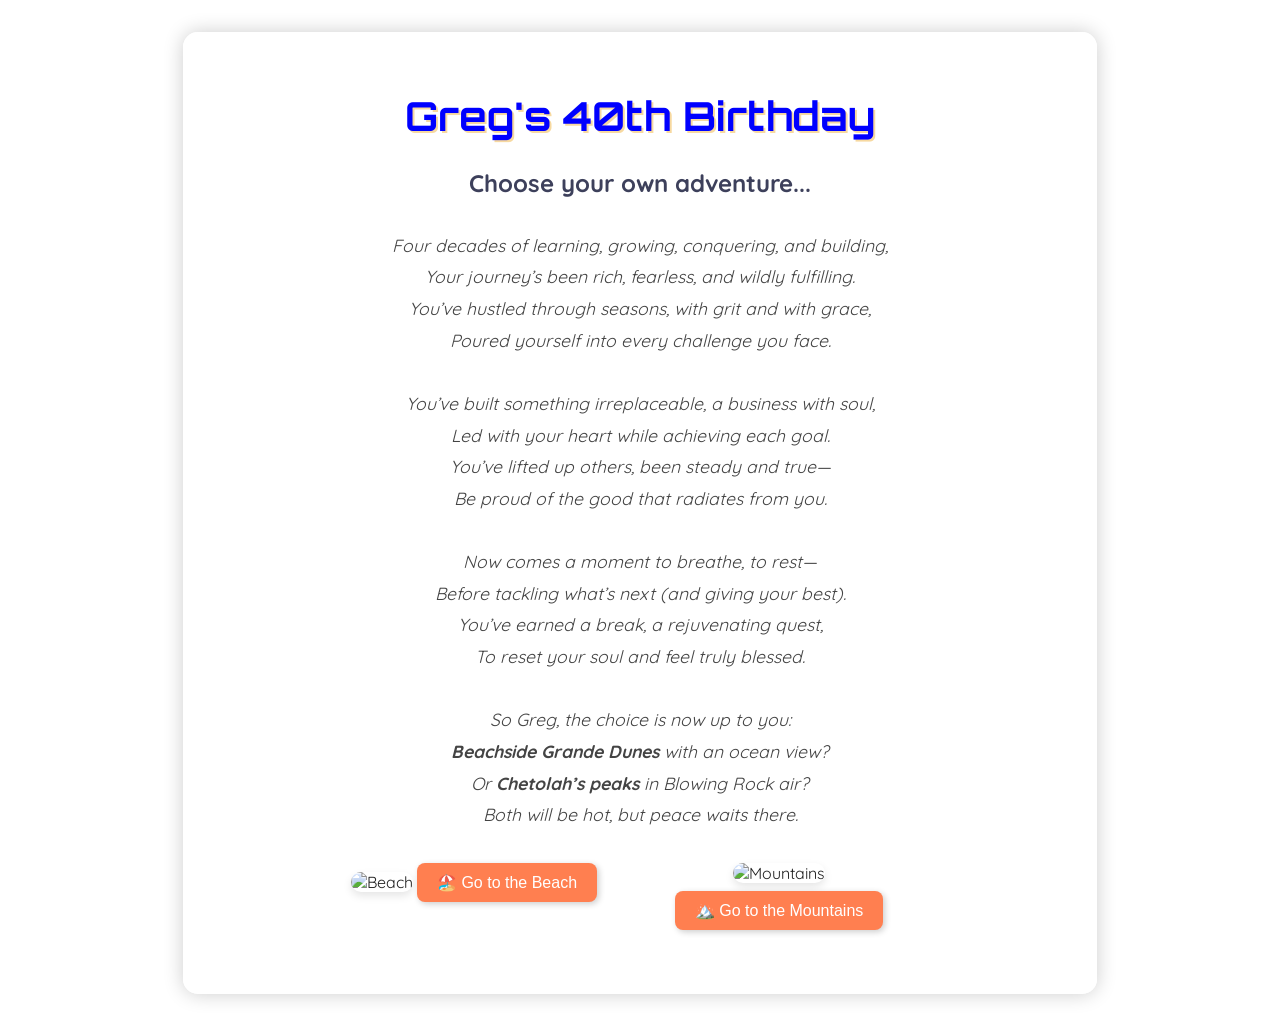
==== index.html @ 7808505c "Update index.html" ====
<!DOCTYPE html>
<html lang="en">
<head>
  <meta charset="UTF-8" />
  <title>Greg's 40th Birthday Adventure</title>
  <link rel="stylesheet" href="style.css">
  <link href="https://fonts.googleapis.com/css2?family=Orbitron:wght@500&family=Quicksand&display=swap" rel="stylesheet">
</head>
<body>
  <div class="container">
    <h1>Greg's 40th Birthday</h1>
    <h2>Choose your own adventure...</h2>

    <div class="section" id="intro">
      <p class="poem">
        Four decades of learning, growing, conquering, and building,<br>
        Your journey’s been rich, fearless, and wildly fulfilling.<br>
        You’ve hustled through seasons, with grit and with grace,<br>
        Poured yourself into every challenge you face.<br><br>
        You’ve built something irreplaceable, a business with soul,<br>
        Led with your heart while achieving each goal.<br>
        You’ve lifted up others, been steady and true—<br>
        Be proud of the good that radiates from you.<br><br>
        Now comes a moment to breathe, to rest—<br>
        Before tackling what’s next (and giving your best).<br>
        You’ve earned a break, a rejuvenating quest,<br>
        To reset your soul and feel truly blessed.<br><br>
        So Greg, the choice is now up to you:<br>
        <strong>Beachside Grande Dunes</strong> with an ocean view?<br>
        Or <strong>Chetolah’s peaks</strong> in Blowing Rock air?<br>
        Both will be hot, but peace waits there.
      </p>

      <div class="choice-images">
        <div class="choice">
          <img src="https://cache.marriott.com/content/dam/marriott-renditions/MYRGD/myrgd-view-0024-hor-clsc.jpg?output-quality=70&interpolation=progressive-bilinear&downsize=1336px:*" alt="Beach" />
          <button onclick="chooseLocation('beach')">🏖️ Go to the Beach</button>
        </div>
        <div class="choice">
          <img src="https://blowingrock.com/wp-content/uploads/2022/05/che2.jpg" alt="Mountains" />
          <button onclick="chooseLocation('mountains')">🏔️ Go to the Mountains</button>
        </div>
      </div>
    </div> <!-- 🔧 FIXED: Properly closed #intro -->

    <div class="section" id="activities" style="display:none;">
      <h2>🎯 Choose Your Activities</h2>
      <div id="activity-options"></div>
      <button onclick="finishAdventure()">✅ Finish Adventure</button>
    </div>

    <div class="section" id="summary" style="display:none;">
      <h2>🗺️ Your Itinerary</h2>
      <pre id="itinerary"></pre>
      <button id="download" onclick="downloadItinerary()">⬇️ Download Itinerary</button>
    </div>
  </div>

  <script>
    const state = {
      location: '',
      activities: []
    };

    const options = {
      beach: {
        name: 'Grande Dunes Resort and Spa',
        activities: [
          'Morning yoga on the beach',
          'Deep tissue massage at the spa',
          'Golf at the Grande Dunes course',
          'Sunset dinner with ocean view',
          'Jet ski adventure'
        ]
      },
      mountains: {
        name: 'Chetolah Resort at Blowing Rock',
        activities: [
          'Hike to Glen Burney Falls',
          'Craft beer tasting in town',
          'Hot stone massage at the lodge',
          'Scenic drive on Blue Ridge Parkway',
          'Evening fire pit and stargazing'
        ]
      }
    };

    function chooseLocation(loc) {
      state.location = loc;
      document.getElementById('intro').style.display = 'none';
      const actDiv = document.getElementById('activity-options');
      actDiv.innerHTML = '';
      options[loc].activities.forEach((activity, i) => {
        const checkbox = document.createElement('input');
        checkbox.type = 'checkbox';
        checkbox.id = `act-${i}`;
        checkbox.value = activity;
        actDiv.appendChild(checkbox);

        const label = document.createElement('label');
        label.htmlFor = `act-${i}`;
        label.textContent = activity;
        actDiv.appendChild(label);
        actDiv.appendChild(document.createElement('br'));
      });
      document.getElementById('activities').style.display = 'block';
    }

    function finishAdventure() {
      const checkboxes = document.querySelectorAll('#activity-options input[type=checkbox]');
      state.activities = [];
      checkboxes.forEach(cb => {
        if (cb.checked) state.activities.push(cb.value);
      });

      const itinerary = `Greg's 40th Birthday Itinerary\n\n` +
                        `Location: ${options[state.location].name}\n\n` +
                        `Activities:\n` +
                        (state.activities.length > 0
                          ? state.activities.map(a => `- ${a}`).join('\n')
                          : '- No activities selected') +
                        `\n\nEnjoy your adventure, Greg! 🎉`;

      document.getElementById('itinerary').textContent = itinerary;
      document.getElementById('activities').style.display = 'none';
      document.getElementById('summary').style.display = 'block';
      document.getElementById('download').style.display = 'inline-block';
    }

    function downloadItinerary() {
      const text = document.getElementById('itinerary').textContent;
      const blob = new Blob([text], { type: 'text/plain' });
      const link = document.createElement('a');
      link.href = URL.createObjectURL(blob);
      link.download = 'Greg_40th_Itinerary.txt';
      link.click();
    }
  </script>
</body>
</html>
---- style.css ----
body {
  background: url('https://www.transparenttextures.com/patterns/purty-wood.png');
  font-family: 'Quicksand', sans-serif;
  color: #222;
  margin: 0;
  padding: 0;
}

.container {
  background-color: rgba(255, 255, 255, 0.95);
  padding: 2rem;
  max-width: 850px;
  margin: 2rem auto;
  border-radius: 15px;
  box-shadow: 0 0 20px rgba(0,0,0,0.2);
}

h1 {
  font-family: 'Orbitron', sans-serif;
  text-align: center;
  font-size: 2.5rem;
  color: #0000FF;
  text-shadow: 2px 2px #f7d9a0;
}

h2 {
  text-align: center;
  color: #3d405b;
}

#intro {
  text-align: center;
}

.poem {
  font-style: italic;
  font-size: 1.1rem;
  line-height: 1.8;
  color: #444;
  margin-bottom: 2rem;
}

.button-row {
  display: flex;
  flex-wrap: wrap;
  justify-content: center;
  gap: 1rem;
  margin-bottom: 2rem;
}

button {
  background-color: #ff7f50;
  color: white;
  font-size: 1rem;
  padding: 10px 20px;
  border: none;
  border-radius: 8px;
  box-shadow: 2px 2px 6px rgba(0,0,0,0.2);
  cursor: pointer;
  transition: background-color 0.3s ease;
}

button:hover {
  background-color: #d95d39;
}

.section {
  margin-top: 2rem;
}

.choice-images {
  display: flex;
  justify-content: center;
  gap: 2rem;
  flex-wrap: wrap;
  margin-bottom: 2rem;
}

.choice {
  text-align: center;
  max-width: 300px;
}

.choice img {
  width: 100%;
  max-width: 100%;
  height: auto;
  border-radius: 10px;
  box-shadow: 0 4px 8px rgba(0,0,0,0.1);
  margin-bottom: 0.5rem;
}


/* Responsive for mobile */
@media (max-width: 768px) {
  .choice-images {
    flex-direction: column;
    align-items: center;
  }
}
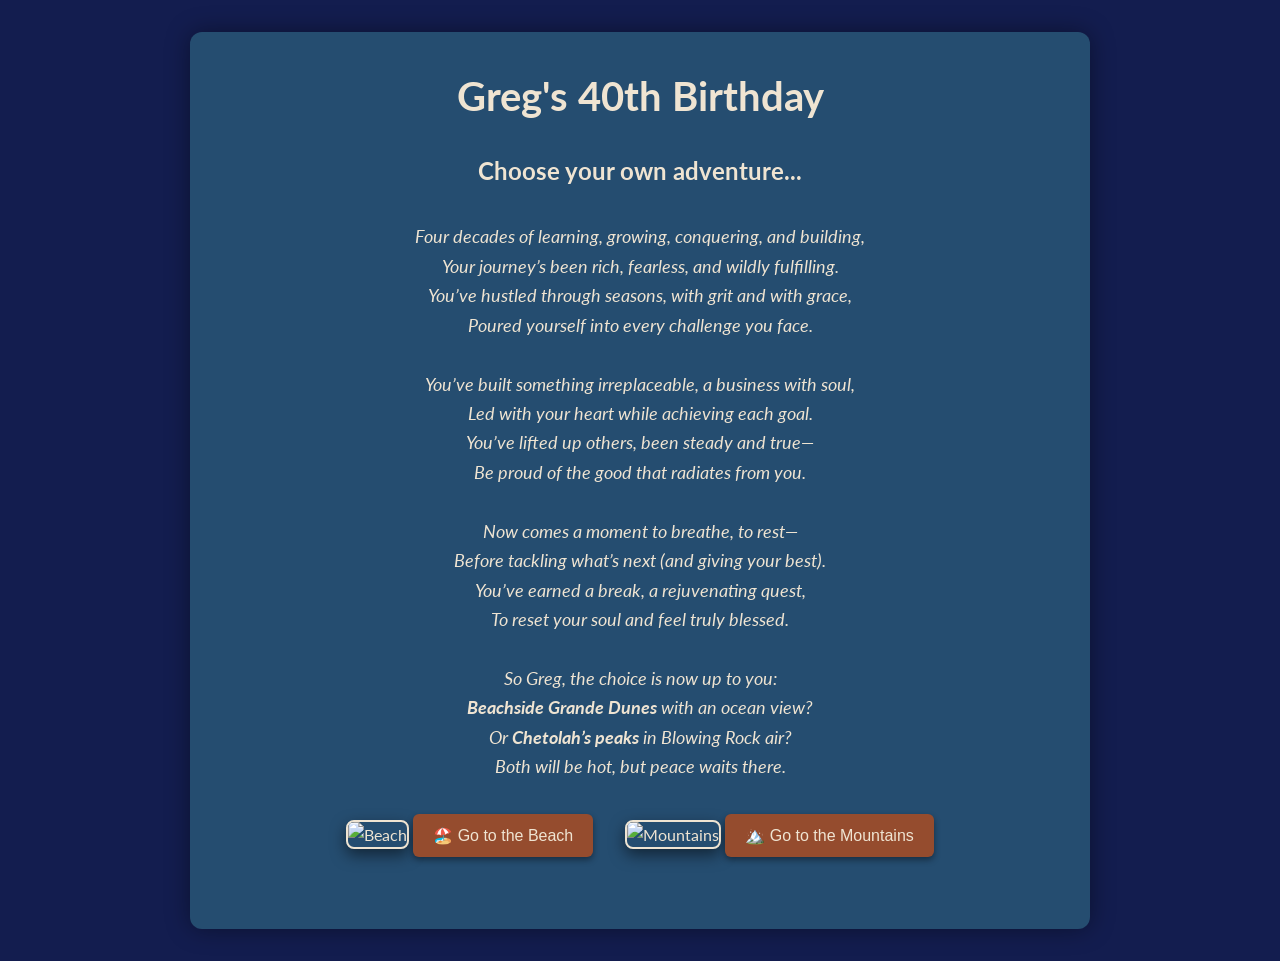
==== commit 629a9247: "Update index.html" ====
--- a/index.html
+++ b/index.html
@@ -4,7 +4,7 @@
   <meta charset="UTF-8" />
   <title>Greg's 40th Birthday Adventure</title>
   <link rel="stylesheet" href="style.css">
-  <link href="https://fonts.googleapis.com/css2?family=Orbitron:wght@500&family=Quicksand&display=swap" rel="stylesheet">
+  <link href="https://fonts.googleapis.com/css2?family=Lato:wght@400;700&display=swap" rel="stylesheet">
 </head>
 <body>
   <div class="container">
--- a/style.css
+++ b/style.css
@@ -1,73 +1,52 @@
-body {
-  background: url('https://www.transparenttextures.com/patterns/purty-wood.png');
-  font-family: 'Quicksand', sans-serif;
-  color: #222;
+/* Global Reset */
+* {
   margin: 0;
   padding: 0;
+  box-sizing: border-box;
 }
 
-.container {
-  background-color: rgba(255, 255, 255, 0.95);
-  padding: 2rem;
-  max-width: 850px;
-  margin: 2rem auto;
-  border-radius: 15px;
-  box-shadow: 0 0 20px rgba(0,0,0,0.2);
+/* Body background and fonts */
+body {
+  font-family: 'Lato', sans-serif;
+  background-color: #131D4F;
+  color: #EFE4D2;
+  line-height: 1.6;
 }
 
+/* Main container */
+.container {
+  max-width: 900px;
+  margin: 2rem auto;
+  padding: 2rem;
+  background-color: #254D70;
+  border-radius: 12px;
+  box-shadow: 0 0 25px rgba(0, 0, 0, 0.4);
+}
+
+/* Headings */
 h1 {
-  font-family: 'Orbitron', sans-serif;
   text-align: center;
+  color: #EFE4D2;
   font-size: 2.5rem;
-  color: #0000FF;
-  text-shadow: 2px 2px #f7d9a0;
+  margin-bottom: 0.5rem;
 }
 
 h2 {
   text-align: center;
-  color: #3d405b;
+  color: #EFE4D2;
+  margin-top: 1.5rem;
+  margin-bottom: 1rem;
 }
 
-#intro {
-  text-align: center;
-}
-
+/* Poem styling */
 .poem {
   font-style: italic;
-  font-size: 1.1rem;
-  line-height: 1.8;
-  color: #444;
+  font-size: 1.15rem;
+  text-align: center;
   margin-bottom: 2rem;
 }
 
-.button-row {
-  display: flex;
-  flex-wrap: wrap;
-  justify-content: center;
-  gap: 1rem;
-  margin-bottom: 2rem;
-}
-
-button {
-  background-color: #ff7f50;
-  color: white;
-  font-size: 1rem;
-  padding: 10px 20px;
-  border: none;
-  border-radius: 8px;
-  box-shadow: 2px 2px 6px rgba(0,0,0,0.2);
-  cursor: pointer;
-  transition: background-color 0.3s ease;
-}
-
-button:hover {
-  background-color: #d95d39;
-}
-
-.section {
-  margin-top: 2rem;
-}
-
+/* Choice images */
 .choice-images {
   display: flex;
   justify-content: center;
@@ -78,20 +57,55 @@
 
 .choice {
   text-align: center;
-  max-width: 300px;
+  max-width: 320px;
 }
 
 .choice img {
   width: 100%;
-  max-width: 100%;
-  height: auto;
-  border-radius: 10px;
-  box-shadow: 0 4px 8px rgba(0,0,0,0.1);
-  margin-bottom: 0.5rem;
+  border-radius: 8px;
+  border: 2px solid #EFE4D2;
+  box-shadow: 0 6px 15px rgba(0, 0, 0, 0.5);
+  margin-bottom: 1rem;
 }
 
+/* Buttons */
+button {
+  background-color: #954C2E;
+  color: #EFE4D2;
+  font-size: 1rem;
+  padding: 12px 20px;
+  border: none;
+  border-radius: 6px;
+  box-shadow: 0 3px 6px rgba(0, 0, 0, 0.4);
+  cursor: pointer;
+  transition: background-color 0.3s ease;
+}
 
-/* Responsive for mobile */
+button:hover {
+  background-color: #b85b3a;
+}
+
+/* Activities list */
+label {
+  margin-left: 0.5rem;
+  font-size: 1rem;
+}
+
+/* Sections */
+.section {
+  margin-top: 2rem;
+}
+
+/* Itinerary */
+pre {
+  background-color: #131D4F;
+  color: #EFE4D2;
+  padding: 1rem;
+  border-radius: 6px;
+  white-space: pre-wrap;
+}
+
+/* Responsive layout */
 @media (max-width: 768px) {
   .choice-images {
     flex-direction: column;
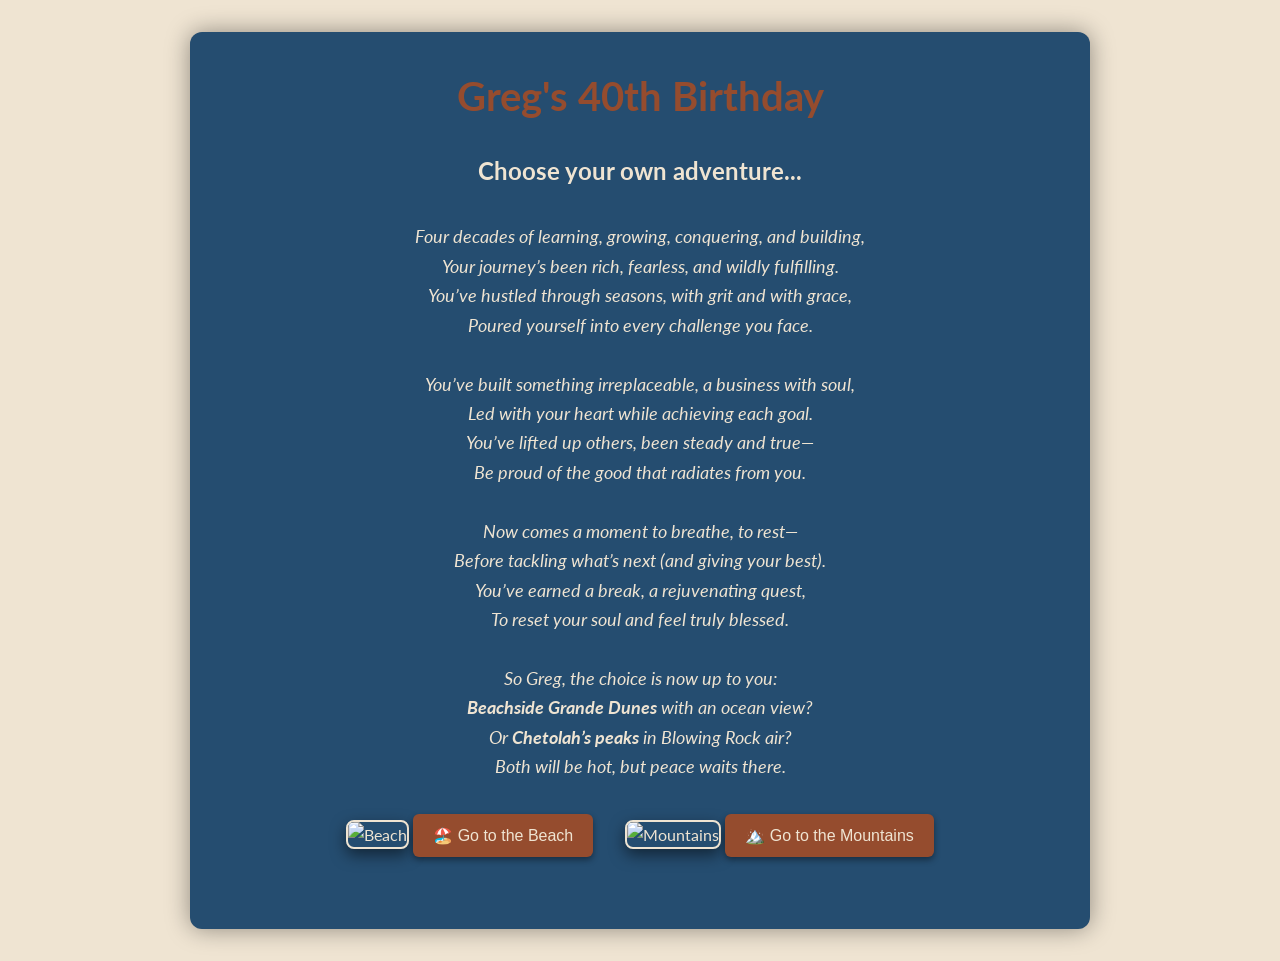
==== commit e7b9743c: "Update index.html" ====
--- a/index.html
+++ b/index.html
@@ -66,8 +66,8 @@
       beach: {
         name: 'Grande Dunes Resort and Spa',
         activities: [
-          'Morning yoga on the beach',
-          'Deep tissue massage at the spa',
+          'Kayak to private island',
+          'Massage at Hibiscus spa',
           'Golf at the Grande Dunes course',
           'Sunset dinner with ocean view',
           'Jet ski adventure'
@@ -79,8 +79,12 @@
           'Hike to Glen Burney Falls',
           'Craft beer tasting in town',
           'Hot stone massage at the lodge',
+          'Take a pickleball lesson',
+          'Shoot at the archery range',
+          'Go paddle boarding',
+          'Relax by the pool',
           'Scenic drive on Blue Ridge Parkway',
-          'Evening fire pit and stargazing'
+          'Guided fly fishing'
         ]
       }
     };
--- a/style.css
+++ b/style.css
@@ -8,9 +8,10 @@
 /* Body background and fonts */
 body {
   font-family: 'Lato', sans-serif;
-  background-color: #131D4F;
+  background: #EFE4D2 url('https://www.transparenttextures.com/patterns/purty-wood.png');
   color: #EFE4D2;
   line-height: 1.6;
+  background-attachment: fixed;
 }
 
 /* Main container */
@@ -26,7 +27,7 @@
 /* Headings */
 h1 {
   text-align: center;
-  color: #EFE4D2;
+  color: #954C2E;
   font-size: 2.5rem;
   margin-bottom: 0.5rem;
 }
@@ -44,6 +45,7 @@
   font-size: 1.15rem;
   text-align: center;
   margin-bottom: 2rem;
+  color: #EFE4D2;
 }
 
 /* Choice images */
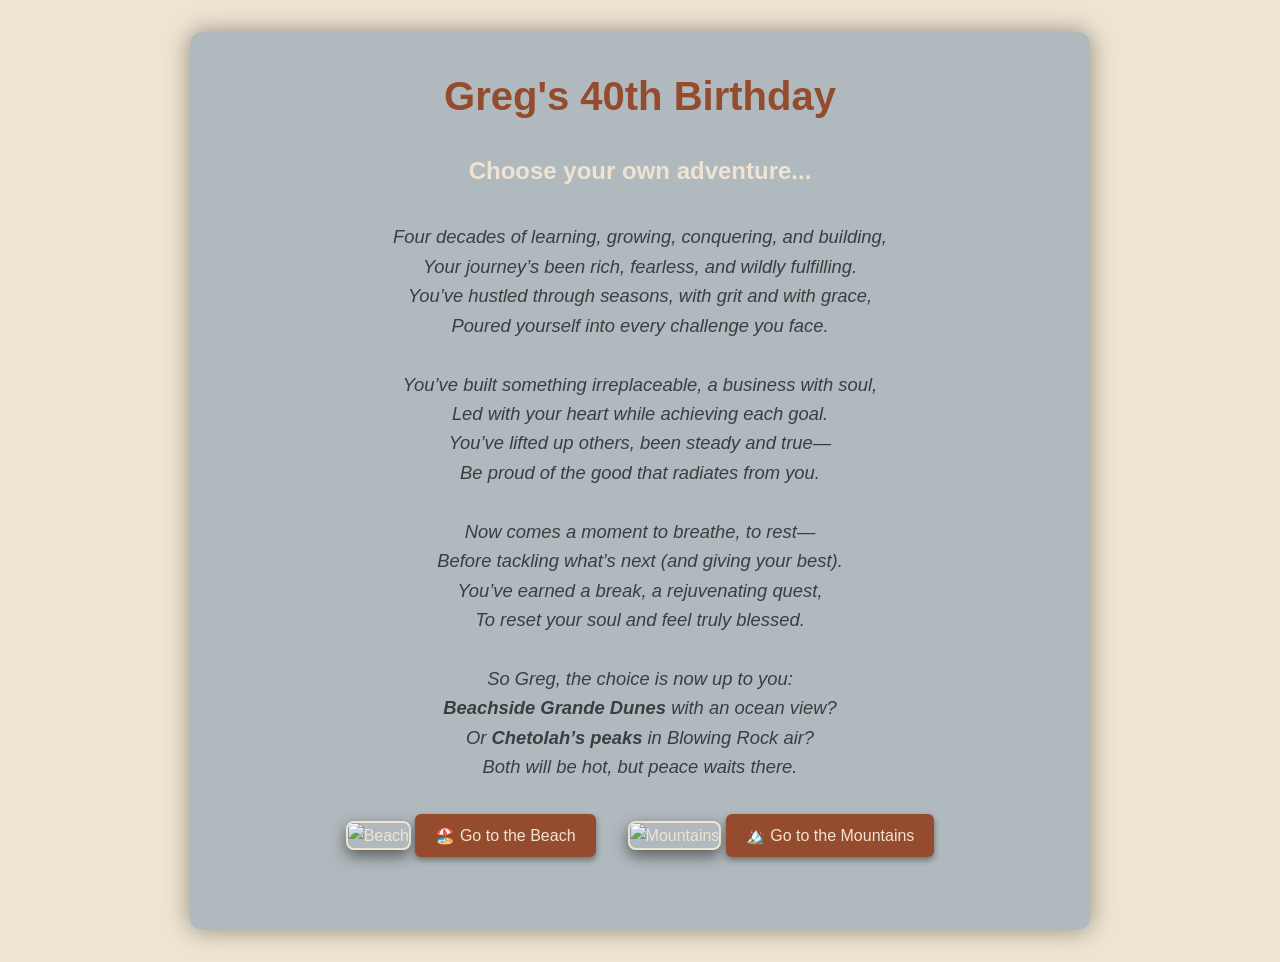
==== commit 84847a68: "Update index.html" ====
--- a/index.html
+++ b/index.html
@@ -4,7 +4,7 @@
   <meta charset="UTF-8" />
   <title>Greg's 40th Birthday Adventure</title>
   <link rel="stylesheet" href="style.css">
-  <link href="https://fonts.googleapis.com/css2?family=Lato:wght@400;700&display=swap" rel="stylesheet">
+  <link href="https://fonts.googleapis.com/css2?family=Smooch+Sans:wght@100..900&display=swap" rel="stylesheet">
 </head>
 <body>
   <div class="container">
--- a/style.css
+++ b/style.css
@@ -19,7 +19,7 @@
   max-width: 900px;
   margin: 2rem auto;
   padding: 2rem;
-  background-color: #254D70;
+  background-color: rgba(150, 167, 181, 0.7);
   border-radius: 12px;
   box-shadow: 0 0 25px rgba(0, 0, 0, 0.4);
 }
@@ -45,7 +45,7 @@
   font-size: 1.15rem;
   text-align: center;
   margin-bottom: 2rem;
-  color: #EFE4D2;
+  color: #3b3e40;
 }
 
 /* Choice images */
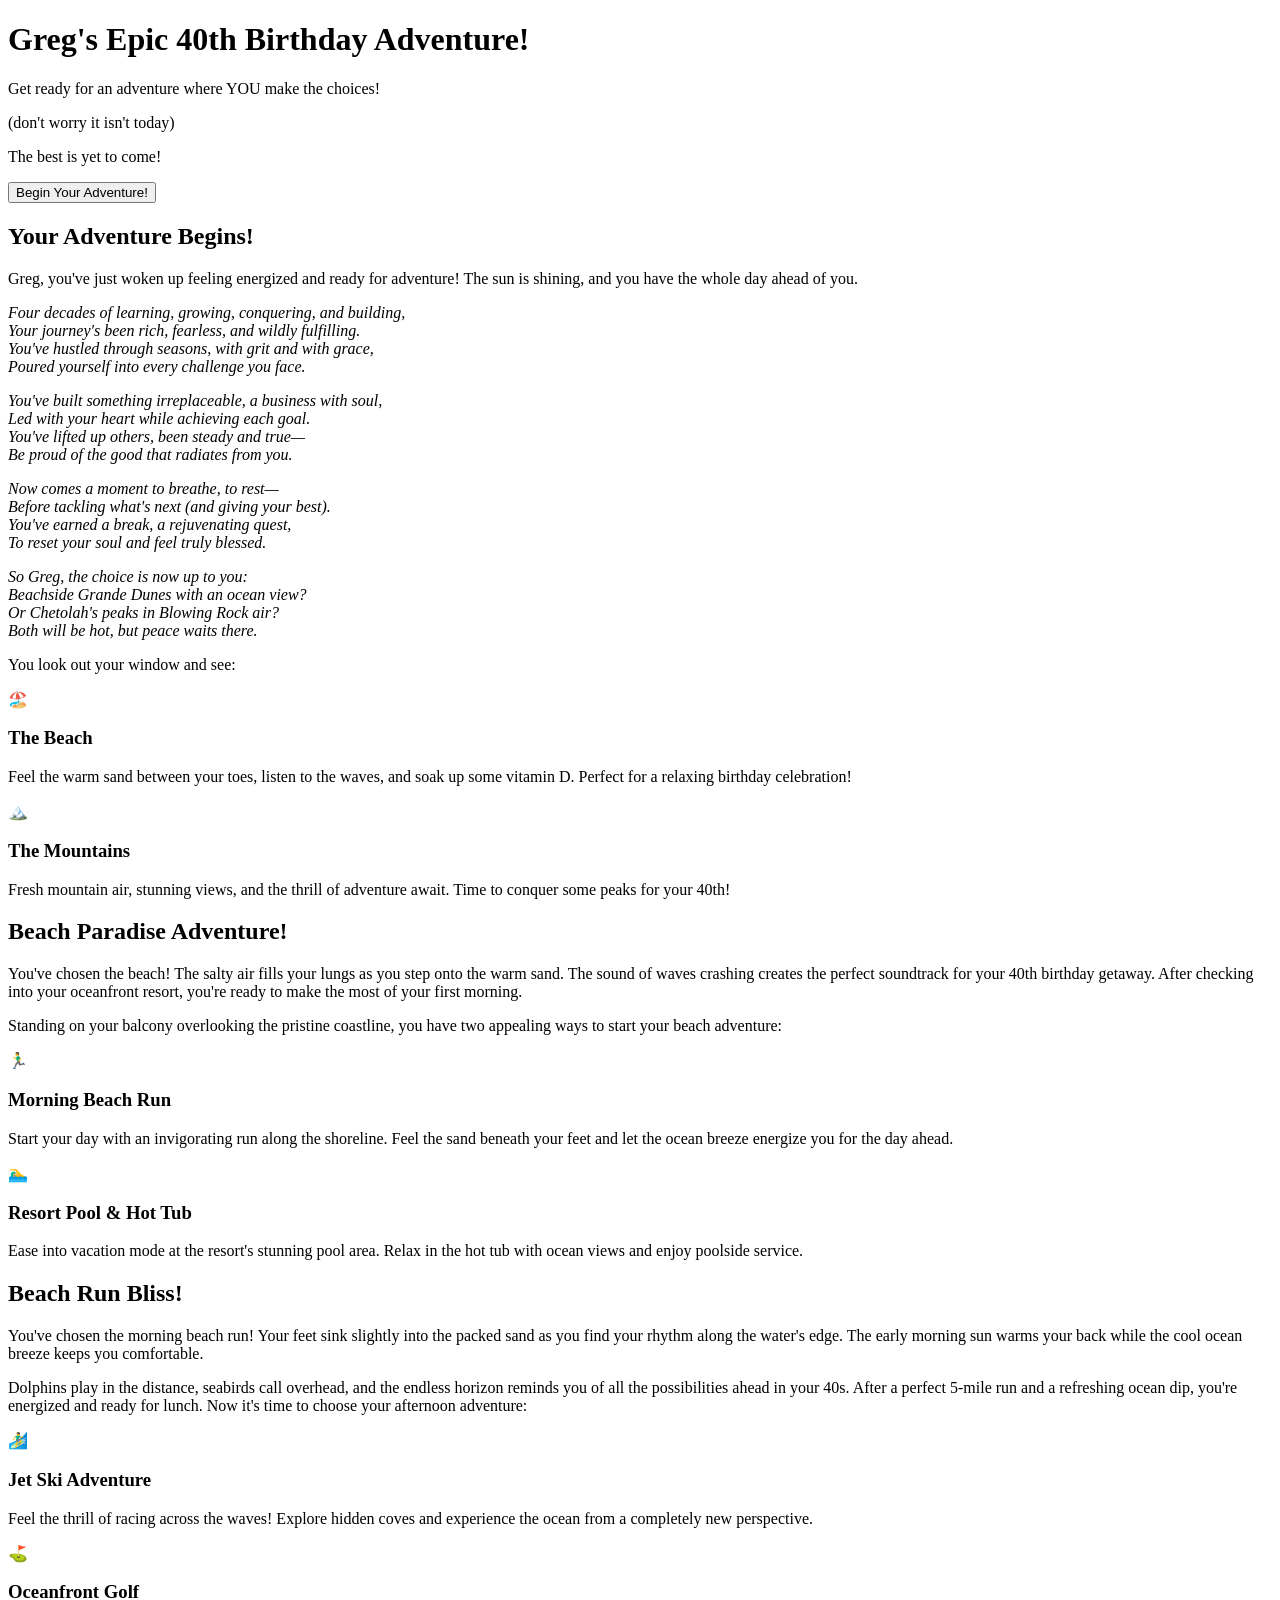
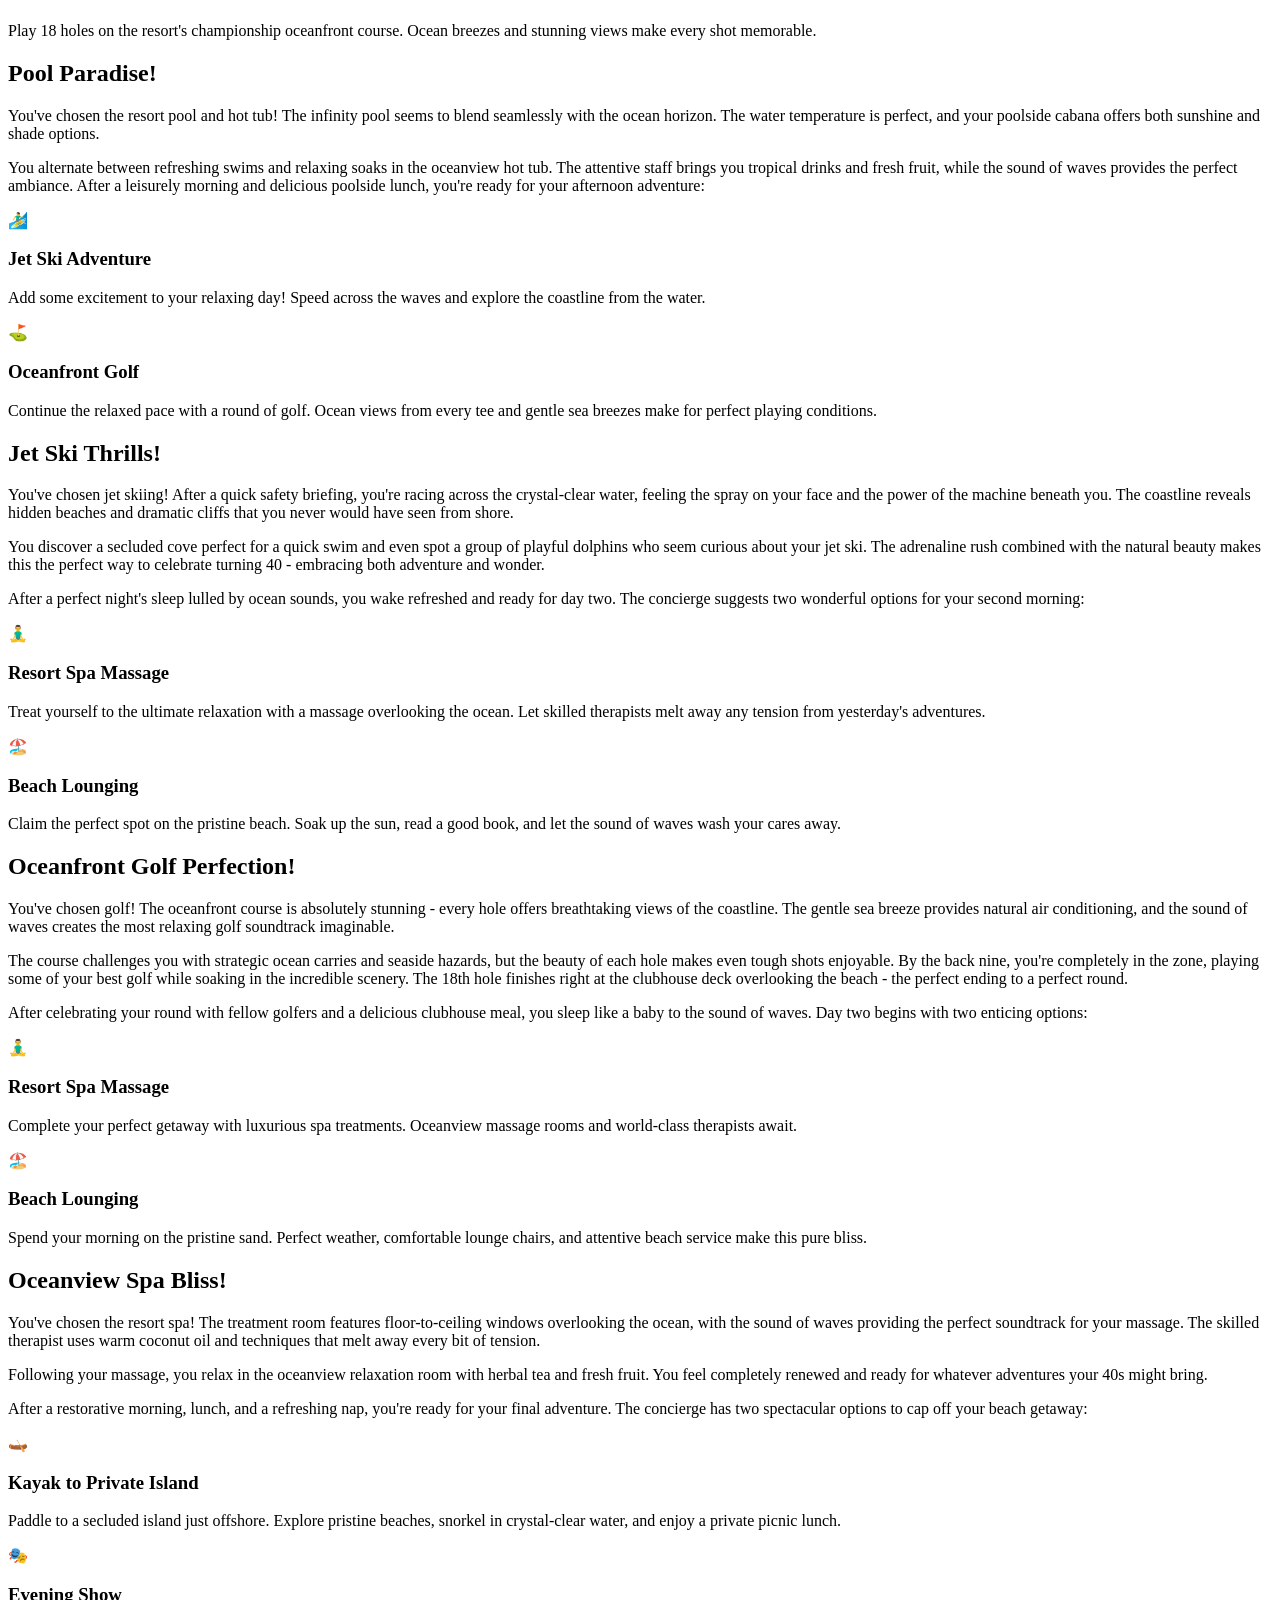
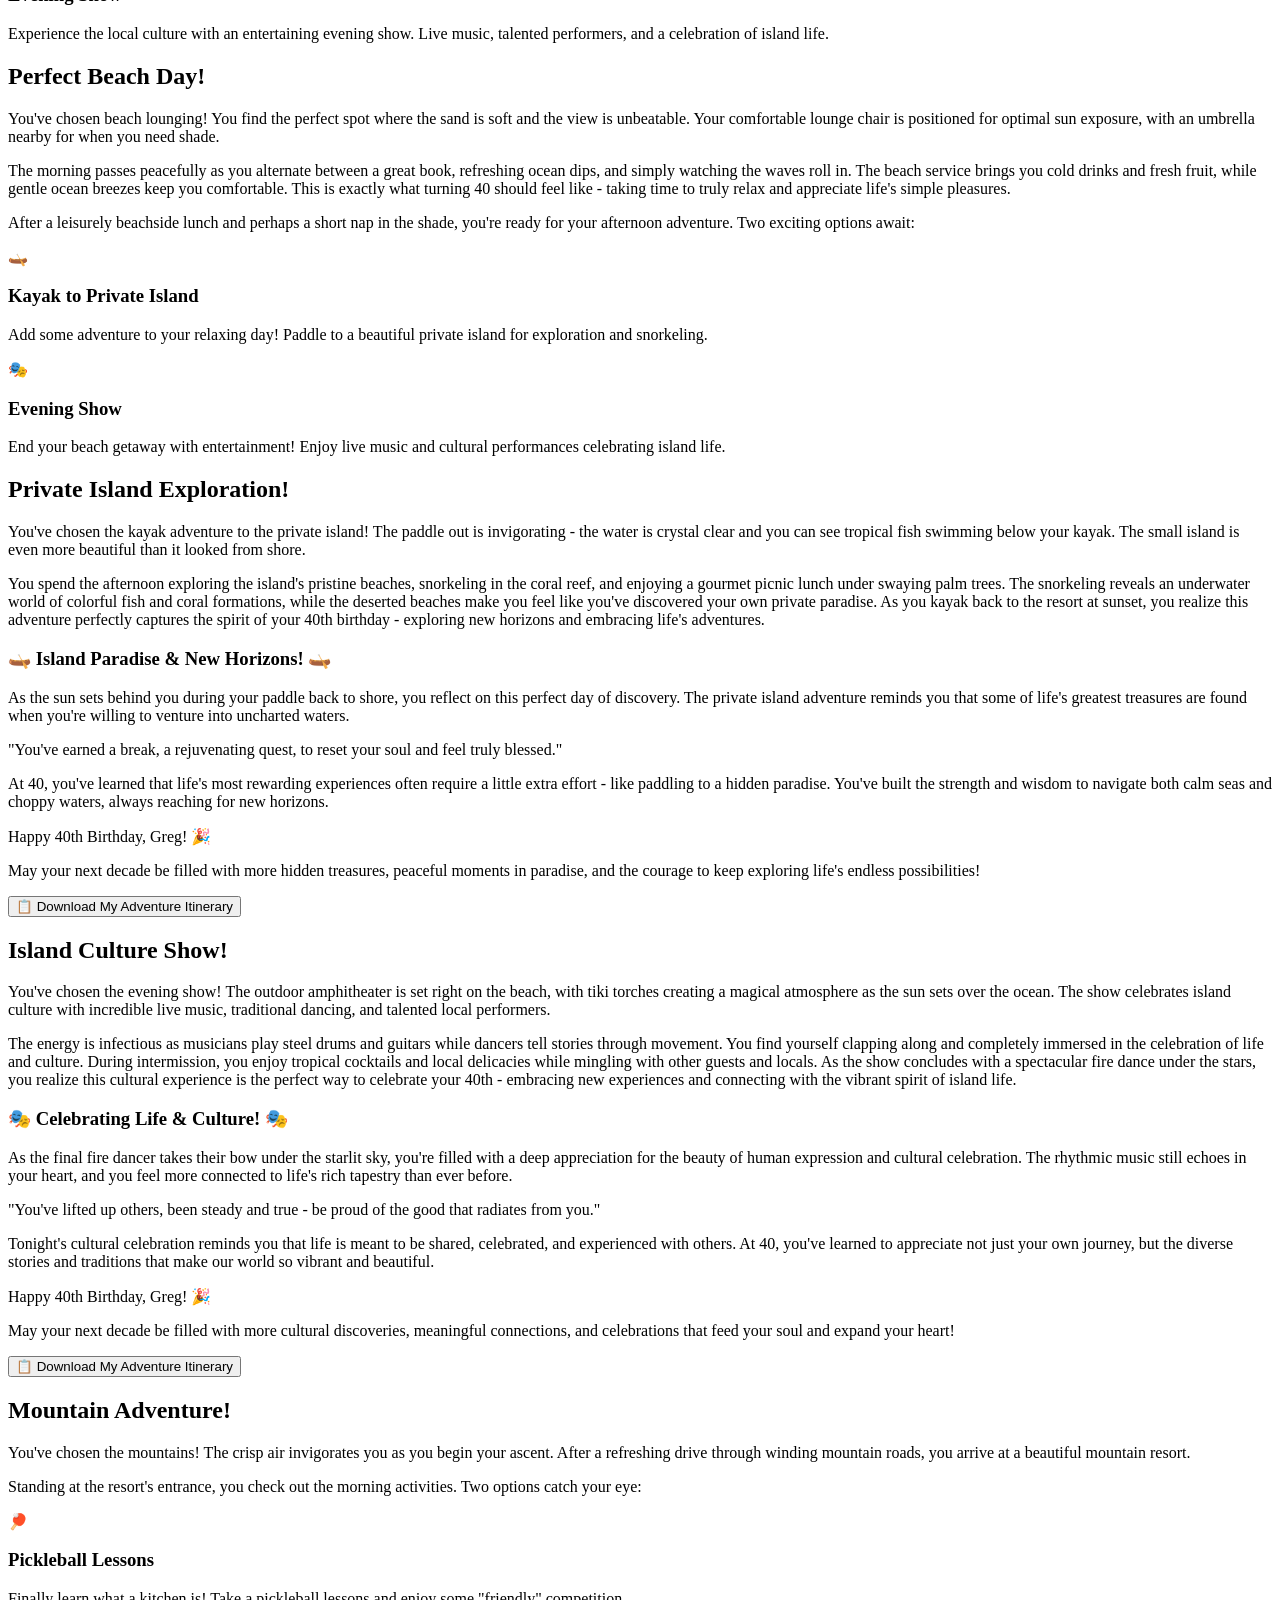
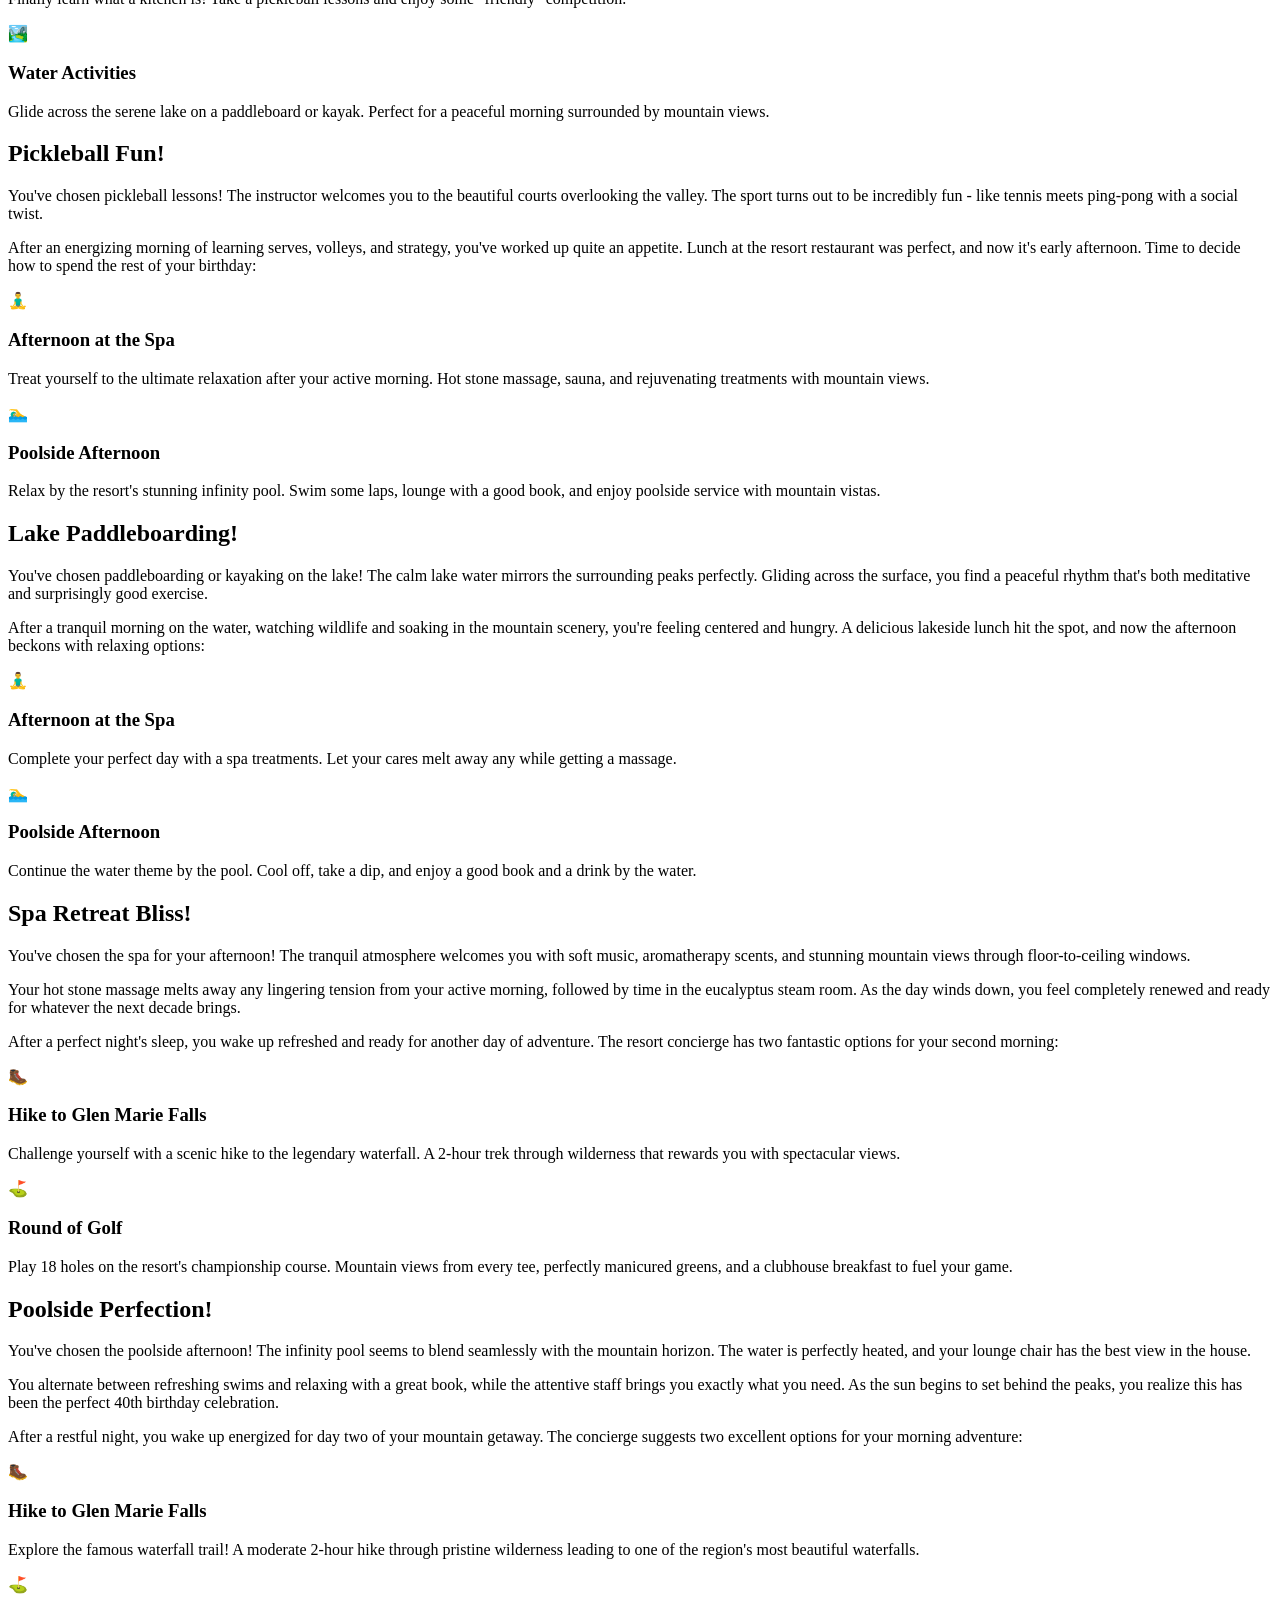
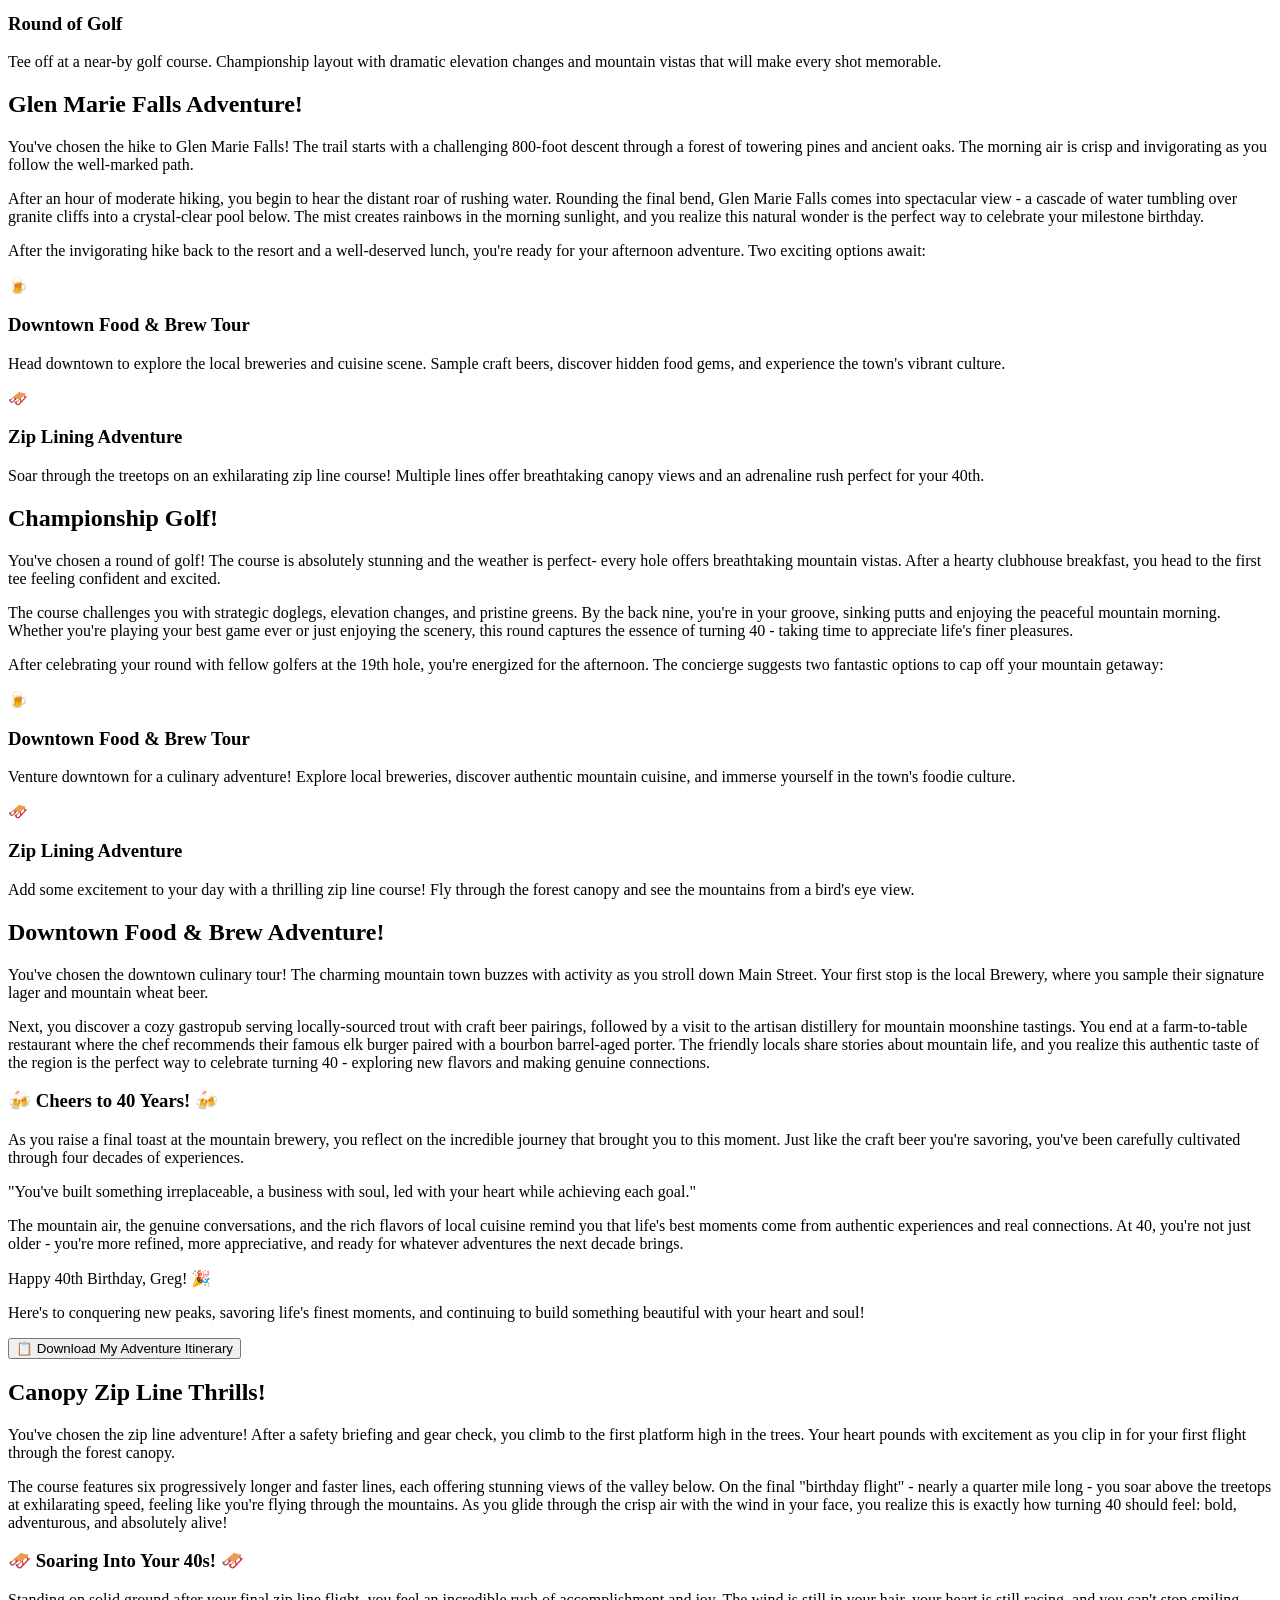
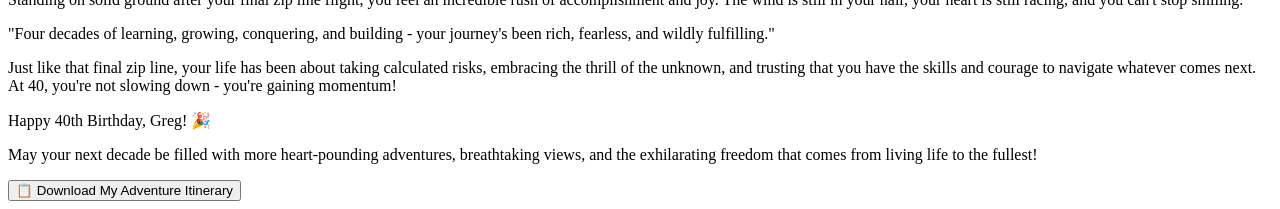
==== commit 58c4debc: "Update index.html" ====
--- a/index.html
+++ b/index.html
@@ -1,144 +1,566 @@
 <!DOCTYPE html>
 <html lang="en">
 <head>
-  <meta charset="UTF-8" />
-  <title>Greg's 40th Birthday Adventure</title>
-  <link rel="stylesheet" href="style.css">
-  <link href="https://fonts.googleapis.com/css2?family=Smooch+Sans:wght@100..900&display=swap" rel="stylesheet">
+    <meta charset="UTF-8">
+    <meta name="viewport" content="width=device-width, initial-scale=1.0">
+    <title>Greg's 40th Birthday Adventure</title>
+    <link rel="stylesheet" href="styles.css">
 </head>
 <body>
-  <div class="container">
-    <h1>Greg's 40th Birthday</h1>
-    <h2>Choose your own adventure...</h2>
-
-    <div class="section" id="intro">
-      <p class="poem">
-        Four decades of learning, growing, conquering, and building,<br>
-        Your journey’s been rich, fearless, and wildly fulfilling.<br>
-        You’ve hustled through seasons, with grit and with grace,<br>
-        Poured yourself into every challenge you face.<br><br>
-        You’ve built something irreplaceable, a business with soul,<br>
-        Led with your heart while achieving each goal.<br>
-        You’ve lifted up others, been steady and true—<br>
-        Be proud of the good that radiates from you.<br><br>
-        Now comes a moment to breathe, to rest—<br>
-        Before tackling what’s next (and giving your best).<br>
-        You’ve earned a break, a rejuvenating quest,<br>
-        To reset your soul and feel truly blessed.<br><br>
-        So Greg, the choice is now up to you:<br>
-        <strong>Beachside Grande Dunes</strong> with an ocean view?<br>
-        Or <strong>Chetolah’s peaks</strong> in Blowing Rock air?<br>
-        Both will be hot, but peace waits there.
-      </p>
-
-      <div class="choice-images">
-        <div class="choice">
-          <img src="https://cache.marriott.com/content/dam/marriott-renditions/MYRGD/myrgd-view-0024-hor-clsc.jpg?output-quality=70&interpolation=progressive-bilinear&downsize=1336px:*" alt="Beach" />
-          <button onclick="chooseLocation('beach')">🏖️ Go to the Beach</button>
-        </div>
-        <div class="choice">
-          <img src="https://blowingrock.com/wp-content/uploads/2022/05/che2.jpg" alt="Mountains" />
-          <button onclick="chooseLocation('mountains')">🏔️ Go to the Mountains</button>
-        </div>
-      </div>
-    </div> <!-- 🔧 FIXED: Properly closed #intro -->
-
-    <div class="section" id="activities" style="display:none;">
-      <h2>🎯 Choose Your Activities</h2>
-      <div id="activity-options"></div>
-      <button onclick="finishAdventure()">✅ Finish Adventure</button>
+    <div class="container">
+        <!-- Splash Page -->
+        <div id="splash-page" class="page active">
+            <div class="splash-content">
+                <h1 class="birthday-title">Greg's Epic 40th Birthday Adventure!</h1>
+                <div class="birthday-message">
+                    <p>Get ready for an adventure where YOU make the choices!</p>
+                    <p>(don't worry it isn't today)</p>
+                    <p class="age-highlight">The best is yet to come!</p>
+                </div>
+                <button class="start-btn" onclick="startAdventure()">Begin Your Adventure!</button>
+            </div>
+        </div>
+
+        <!-- First Choice Page -->
+        <div id="choice-1" class="page">
+            <div class="story-content">
+                <h2>Your Adventure Begins!</h2>
+                <div class="story-text">
+                    <p>Greg, you've just woken up feeling energized and ready for adventure! 
+                    The sun is shining, and you have the whole day ahead of you.</p>
+                    
+                    <div class="birthday-poem">
+                        <p><em>Four decades of learning, growing, conquering, and building,<br>
+                        Your journey's been rich, fearless, and wildly fulfilling.<br>
+                        You've hustled through seasons, with grit and with grace,<br>
+                        Poured yourself into every challenge you face.</em></p>
+                        
+                        <p><em>You've built something irreplaceable, a business with soul,<br>
+                        Led with your heart while achieving each goal.<br>
+                        You've lifted up others, been steady and true—<br>
+                        Be proud of the good that radiates from you.</em></p>
+                        
+                        <p><em>Now comes a moment to breathe, to rest—<br>
+                        Before tackling what's next (and giving your best).<br>
+                        You've earned a break, a rejuvenating quest,<br>
+                        To reset your soul and feel truly blessed.</em></p>
+                        
+                        <p><em>So Greg, the choice is now up to you:<br>
+                        Beachside Grande Dunes with an ocean view?<br>
+                        Or Chetolah's peaks in Blowing Rock air?<br>
+                        Both will be hot, but peace waits there.</em></p>
+                    </div>
+                    
+                    <p>You look out your window and see:</p>
+                </div>
+                
+                <div class="choices">
+                    <div class="choice-card" onclick="makeChoice('beach')">
+                        <div class="choice-icon">🏖️</div>
+                        <h3>The Beach</h3>
+                        <p>Feel the warm sand between your toes, listen to the waves, and soak up some vitamin D. Perfect for a relaxing birthday celebration!</p>
+                    </div>
+                    
+                    <div class="choice-card" onclick="makeChoice('mountains')">
+                        <div class="choice-icon">🏔️</div>
+                        <h3>The Mountains</h3>
+                        <p>Fresh mountain air, stunning views, and the thrill of adventure await. Time to conquer some peaks for your 40th!</p>
+                    </div>
+                </div>
+            </div>
+        </div>
+
+        <div id="beach-page" class="page">
+            <div class="story-content">
+                <h2>Beach Paradise Adventure!</h2>
+                <div class="story-text">
+                    <p>You've chosen the beach! The salty air fills your lungs as you step onto the warm sand. The sound of waves crashing creates the perfect soundtrack for your 40th birthday getaway. After checking into your oceanfront resort, you're ready to make the most of your first morning.</p>
+                    
+                    <p>Standing on your balcony overlooking the pristine coastline, you have two appealing ways to start your beach adventure:</p>
+                </div>
+                
+                <div class="choices">
+                    <div class="choice-card" onclick="makeChoice('beach-run')">
+                        <div class="choice-icon">🏃‍♂️</div>
+                        <h3>Morning Beach Run</h3>
+                        <p>Start your day with an invigorating run along the shoreline. Feel the sand beneath your feet and let the ocean breeze energize you for the day ahead.</p>
+                    </div>
+                    
+                    <div class="choice-card" onclick="makeChoice('resort-pool')">
+                        <div class="choice-icon">🏊‍♂️</div>
+                        <h3>Resort Pool & Hot Tub</h3>
+                        <p>Ease into vacation mode at the resort's stunning pool area. Relax in the hot tub with ocean views and enjoy poolside service.</p>
+                    </div>
+                </div>
+            </div>
+        </div>
+
+        <!-- Beach Run Adventure Page -->
+        <div id="beach-run-page" class="page">
+            <div class="story-content">
+                <h2>Beach Run Bliss!</h2>
+                <div class="story-text">
+                    <p>You've chosen the morning beach run! Your feet sink slightly into the packed sand as you find your rhythm along the water's edge. The early morning sun warms your back while the cool ocean breeze keeps you comfortable.</p>
+                    
+                    <p>Dolphins play in the distance, seabirds call overhead, and the endless horizon reminds you of all the possibilities ahead in your 40s. After a perfect 5-mile run and a refreshing ocean dip, you're energized and ready for lunch. Now it's time to choose your afternoon adventure:</p>
+                </div>
+                
+                <div class="choices">
+                    <div class="choice-card" onclick="makeChoice('jet-ski')">
+                        <div class="choice-icon">🏄‍♂️</div>
+                        <h3>Jet Ski Adventure</h3>
+                        <p>Feel the thrill of racing across the waves! Explore hidden coves and experience the ocean from a completely new perspective.</p>
+                    </div>
+                    
+                    <div class="choice-card" onclick="makeChoice('beach-golf')">
+                        <div class="choice-icon">⛳</div>
+                        <h3>Oceanfront Golf</h3>
+                        <p>Play 18 holes on the resort's championship oceanfront course. Ocean breezes and stunning views make every shot memorable.</p>
+                    </div>
+                </div>
+            </div>
+        </div>
+
+        <!-- Resort Pool Adventure Page -->
+        <div id="resort-pool-page" class="page">
+            <div class="story-content">
+                <h2>Pool Paradise!</h2>
+                <div class="story-text">
+                    <p>You've chosen the resort pool and hot tub! The infinity pool seems to blend seamlessly with the ocean horizon. The water temperature is perfect, and your poolside cabana offers both sunshine and shade options.</p>
+                    
+                    <p>You alternate between refreshing swims and relaxing soaks in the oceanview hot tub. The attentive staff brings you tropical drinks and fresh fruit, while the sound of waves provides the perfect ambiance. After a leisurely morning and delicious poolside lunch, you're ready for your afternoon adventure:</p>
+                </div>
+                
+                <div class="choices">
+                    <div class="choice-card" onclick="makeChoice('jet-ski')">
+                        <div class="choice-icon">🏄‍♂️</div>
+                        <h3>Jet Ski Adventure</h3>
+                        <p>Add some excitement to your relaxing day! Speed across the waves and explore the coastline from the water.</p>
+                    </div>
+                    
+                    <div class="choice-card" onclick="makeChoice('beach-golf')">
+                        <div class="choice-icon">⛳</div>
+                        <h3>Oceanfront Golf</h3>
+                        <p>Continue the relaxed pace with a round of golf. Ocean views from every tee and gentle sea breezes make for perfect playing conditions.</p>
+                    </div>
+                </div>
+            </div>
+        </div>
+
+        <!-- Jet Ski Adventure Page -->
+        <div id="jet-ski-page" class="page">
+            <div class="story-content">
+                <h2>Jet Ski Thrills!</h2>
+                <div class="story-text">
+                    <p>You've chosen jet skiing! After a quick safety briefing, you're racing across the crystal-clear water, feeling the spray on your face and the power of the machine beneath you. The coastline reveals hidden beaches and dramatic cliffs that you never would have seen from shore.</p>
+                    
+                    <p>You discover a secluded cove perfect for a quick swim and even spot a group of playful dolphins who seem curious about your jet ski. The adrenaline rush combined with the natural beauty makes this the perfect way to celebrate turning 40 - embracing both adventure and wonder.</p>
+                    
+                    <p>After a perfect night's sleep lulled by ocean sounds, you wake refreshed and ready for day two. The concierge suggests two wonderful options for your second morning:</p>
+                </div>
+                
+                <div class="choices">
+                    <div class="choice-card" onclick="makeChoice('beach-spa')">
+                        <div class="choice-icon">🧘‍♂️</div>
+                        <h3>Resort Spa Massage</h3>
+                        <p>Treat yourself to the ultimate relaxation with a massage overlooking the ocean. Let skilled therapists melt away any tension from yesterday's adventures.</p>
+                    </div>
+                    
+                    <div class="choice-card" onclick="makeChoice('beach-lounging')">
+                        <div class="choice-icon">🏖️</div>
+                        <h3>Beach Lounging</h3>
+                        <p>Claim the perfect spot on the pristine beach. Soak up the sun, read a good book, and let the sound of waves wash your cares away.</p>
+                    </div>
+                </div>
+            </div>
+        </div>
+
+        <!-- Beach Golf Adventure Page -->
+        <div id="beach-golf-page" class="page">
+            <div class="story-content">
+                <h2>Oceanfront Golf Perfection!</h2>
+                <div class="story-text">
+                    <p>You've chosen golf! The oceanfront course is absolutely stunning - every hole offers breathtaking views of the coastline. The gentle sea breeze provides natural air conditioning, and the sound of waves creates the most relaxing golf soundtrack imaginable.</p>
+                    
+                    <p>The course challenges you with strategic ocean carries and seaside hazards, but the beauty of each hole makes even tough shots enjoyable. By the back nine, you're completely in the zone, playing some of your best golf while soaking in the incredible scenery. The 18th hole finishes right at the clubhouse deck overlooking the beach - the perfect ending to a perfect round.</p>
+                    
+                    <p>After celebrating your round with fellow golfers and a delicious clubhouse meal, you sleep like a baby to the sound of waves. Day two begins with two enticing options:</p>
+                </div>
+                
+                <div class="choices">
+                    <div class="choice-card" onclick="makeChoice('beach-spa')">
+                        <div class="choice-icon">🧘‍♂️</div>
+                        <h3>Resort Spa Massage</h3>
+                        <p>Complete your perfect getaway with luxurious spa treatments. Oceanview massage rooms and world-class therapists await.</p>
+                    </div>
+                    
+                    <div class="choice-card" onclick="makeChoice('beach-lounging')">
+                        <div class="choice-icon">🏖️</div>
+                        <h3>Beach Lounging</h3>
+                        <p>Spend your morning on the pristine sand. Perfect weather, comfortable lounge chairs, and attentive beach service make this pure bliss.</p>
+                    </div>
+                </div>
+            </div>
+        </div>
+
+        <!-- Beach Spa Adventure Page -->
+        <div id="beach-spa-page" class="page">
+            <div class="story-content">
+                <h2>Oceanview Spa Bliss!</h2>
+                <div class="story-text">
+                    <p>You've chosen the resort spa! The treatment room features floor-to-ceiling windows overlooking the ocean, with the sound of waves providing the perfect soundtrack for your massage. The skilled therapist uses warm coconut oil and techniques that melt away every bit of tension.</p>
+                    
+                    <p>Following your massage, you relax in the oceanview relaxation room with herbal tea and fresh fruit. You feel completely renewed and ready for whatever adventures your 40s might bring.</p>
+                    
+                    <p>After a restorative morning, lunch, and a refreshing nap, you're ready for your final adventure. The concierge has two spectacular options to cap off your beach getaway:</p>
+                </div>
+                
+                <div class="choices">
+                    <div class="choice-card" onclick="makeChoice('kayak-island')">
+                        <div class="choice-icon">🛶</div>
+                        <h3>Kayak to Private Island</h3>
+                        <p>Paddle to a secluded island just offshore. Explore pristine beaches, snorkel in crystal-clear water, and enjoy a private picnic lunch.</p>
+                    </div>
+                    
+                    <div class="choice-card" onclick="makeChoice('beach-show')">
+                        <div class="choice-icon">🎭</div>
+                        <h3>Evening Show</h3>
+                        <p>Experience the local culture with an entertaining evening show. Live music, talented performers, and a celebration of island life.</p>
+                    </div>
+                </div>
+            </div>
+        </div>
+
+        <!-- Beach Lounging Adventure Page -->
+        <div id="beach-lounging-page" class="page">
+            <div class="story-content">
+                <h2>Perfect Beach Day!</h2>
+                <div class="story-text">
+                    <p>You've chosen beach lounging! You find the perfect spot where the sand is soft and the view is unbeatable. Your comfortable lounge chair is positioned for optimal sun exposure, with an umbrella nearby for when you need shade.</p>
+                    
+                    <p>The morning passes peacefully as you alternate between a great book, refreshing ocean dips, and simply watching the waves roll in. The beach service brings you cold drinks and fresh fruit, while gentle ocean breezes keep you comfortable. This is exactly what turning 40 should feel like - taking time to truly relax and appreciate life's simple pleasures.</p>
+                    
+                    <p>After a leisurely beachside lunch and perhaps a short nap in the shade, you're ready for your afternoon adventure. Two exciting options await:</p>
+                </div>
+                
+                <div class="choices">
+                    <div class="choice-card" onclick="makeChoice('kayak-island')">
+                        <div class="choice-icon">🛶</div>
+                        <h3>Kayak to Private Island</h3>
+                        <p>Add some adventure to your relaxing day! Paddle to a beautiful private island for exploration and snorkeling.</p>
+                    </div>
+                    
+                    <div class="choice-card" onclick="makeChoice('beach-show')">
+                        <div class="choice-icon">🎭</div>
+                        <h3>Evening Show</h3>
+                        <p>End your beach getaway with entertainment! Enjoy live music and cultural performances celebrating island life.</p>
+                    </div>
+                </div>
+            </div>
+        </div>
+
+        <!-- Kayak Island Adventure Page -->
+        <div id="kayak-island-page" class="page">
+            <div class="story-content">
+                <h2>Private Island Exploration!</h2>
+                <div class="story-text">
+                    <p>You've chosen the kayak adventure to the private island! The paddle out is invigorating - the water is crystal clear and you can see tropical fish swimming below your kayak. The small island is even more beautiful than it looked from shore.</p>
+                    
+                    <p>You spend the afternoon exploring the island's pristine beaches, snorkeling in the coral reef, and enjoying a gourmet picnic lunch under swaying palm trees. The snorkeling reveals an underwater world of colorful fish and coral formations, while the deserted beaches make you feel like you've discovered your own private paradise. As you kayak back to the resort at sunset, you realize this adventure perfectly captures the spirit of your 40th birthday - exploring new horizons and embracing life's adventures.</p>
+                    
+                    <div class="birthday-celebration">
+                        <h3>🛶 Island Paradise & New Horizons! 🛶</h3>
+                        <p>As the sun sets behind you during your paddle back to shore, you reflect on this perfect day of discovery. The private island adventure reminds you that some of life's greatest treasures are found when you're willing to venture into uncharted waters.</p>
+                        
+                        <div class="reflection-quote">
+                            "You've earned a break, a rejuvenating quest, to reset your soul and feel truly blessed."
+                        </div>
+                        
+                        <p>At 40, you've learned that life's most rewarding experiences often require a little extra effort - like paddling to a hidden paradise. You've built the strength and wisdom to navigate both calm seas and choppy waters, always reaching for new horizons.</p>
+                        
+                        <div class="birthday-wish">Happy 40th Birthday, Greg! 🎉</div>
+                        
+                        <p>May your next decade be filled with more hidden treasures, peaceful moments in paradise, and the courage to keep exploring life's endless possibilities!</p>
+                    </div>
+                </div>
+                <button class="back-btn" onclick="downloadItinerary()">📋 Download My Adventure Itinerary</button>
+            </div>
+        </div>
+
+        <!-- Beach Show Adventure Page -->
+        <div id="beach-show-page" class="page">
+            <div class="story-content">
+                <h2>Island Culture Show!</h2>
+                <div class="story-text">
+                    <p>You've chosen the evening show! The outdoor amphitheater is set right on the beach, with tiki torches creating a magical atmosphere as the sun sets over the ocean. The show celebrates island culture with incredible live music, traditional dancing, and talented local performers.</p>
+                    
+                    <p>The energy is infectious as musicians play steel drums and guitars while dancers tell stories through movement. You find yourself clapping along and completely immersed in the celebration of life and culture. During intermission, you enjoy tropical cocktails and local delicacies while mingling with other guests and locals. As the show concludes with a spectacular fire dance under the stars, you realize this cultural experience is the perfect way to celebrate your 40th - embracing new experiences and connecting with the vibrant spirit of island life.</p>
+                    
+                    <div class="birthday-celebration">
+                        <h3>🎭 Celebrating Life & Culture! 🎭</h3>
+                        <p>As the final fire dancer takes their bow under the starlit sky, you're filled with a deep appreciation for the beauty of human expression and cultural celebration. The rhythmic music still echoes in your heart, and you feel more connected to life's rich tapestry than ever before.</p>
+                        
+                        <div class="reflection-quote">
+                            "You've lifted up others, been steady and true - be proud of the good that radiates from you."
+                        </div>
+                        
+                        <p>Tonight's cultural celebration reminds you that life is meant to be shared, celebrated, and experienced with others. At 40, you've learned to appreciate not just your own journey, but the diverse stories and traditions that make our world so vibrant and beautiful.</p>
+                        
+                        <div class="birthday-wish">Happy 40th Birthday, Greg! 🎉</div>
+                        
+                        <p>May your next decade be filled with more cultural discoveries, meaningful connections, and celebrations that feed your soul and expand your heart!</p>
+                    </div>
+                </div>
+                <button class="back-btn" onclick="downloadItinerary()">📋 Download My Adventure Itinerary</button>
+            </div>
+        </div>
+
+        <div id="mountains-page" class="page">
+            <div class="story-content">
+                <h2>Mountain Adventure!</h2>
+                <div class="story-text">
+                    <p>You've chosen the mountains! The crisp air invigorates you as you begin your ascent. After a refreshing drive through winding mountain roads, you arrive at a beautiful mountain resort.</p>
+                    
+                    <p>Standing at the resort's entrance, you check out the morning activities. Two options catch your eye:</p>
+                </div>
+                
+                <div class="choices">
+                    <div class="choice-card" onclick="makeChoice('pickleball')">
+                        <div class="choice-icon">🏓</div>
+                        <h3>Pickleball Lessons</h3>
+                        <p>Finally learn what a kitchen is! Take a pickleball lessons and enjoy some "friendly" competition.</p>
+                    </div>
+                    
+                    <div class="choice-card" onclick="makeChoice('paddleboard')">
+                        <div class="choice-icon">🏞️</div>
+                        <h3>Water Activities</h3>
+                        <p>Glide across the serene lake on a paddleboard or kayak. Perfect for a peaceful morning surrounded by mountain views.</p>
+                    </div>
+                </div>
+            </div>
+        </div>
+
+        <!-- Pickleball Adventure Page -->
+        <div id="pickleball-page" class="page">
+            <div class="story-content">
+                <h2>Pickleball Fun!</h2>
+                <div class="story-text">
+                    <p>You've chosen pickleball lessons! The instructor welcomes you to the beautiful courts overlooking the valley. The sport turns out to be incredibly fun - like tennis meets ping-pong with a social twist.</p>
+                    
+                    <p>After an energizing morning of learning serves, volleys, and strategy, you've worked up quite an appetite. Lunch at the resort restaurant was perfect, and now it's early afternoon. Time to decide how to spend the rest of your birthday:</p>
+                </div>
+                
+                <div class="choices">
+                    <div class="choice-card" onclick="makeChoice('spa')">
+                        <div class="choice-icon">🧘‍♂️</div>
+                        <h3>Afternoon at the Spa</h3>
+                        <p>Treat yourself to the ultimate relaxation after your active morning. Hot stone massage, sauna, and rejuvenating treatments with mountain views.</p>
+                    </div>
+                    
+                    <div class="choice-card" onclick="makeChoice('pool')">
+                        <div class="choice-icon">🏊‍♂️</div>
+                        <h3>Poolside Afternoon</h3>
+                        <p>Relax by the resort's stunning infinity pool. Swim some laps, lounge with a good book, and enjoy poolside service with mountain vistas.</p>
+                    </div>
+                </div>
+            </div>
+        </div>
+
+        <!-- Paddleboard Adventure Page -->
+        <div id="paddleboard-page" class="page">
+            <div class="story-content">
+                <h2>Lake Paddleboarding!</h2>
+                <div class="story-text">
+                    <p>You've chosen paddleboarding or kayaking on the lake! The calm lake water mirrors the surrounding peaks perfectly. Gliding across the surface, you find a peaceful rhythm that's both meditative and surprisingly good exercise.</p>
+                    
+                    <p>After a tranquil morning on the water, watching wildlife and soaking in the mountain scenery, you're feeling centered and hungry. A delicious lakeside lunch hit the spot, and now the afternoon beckons with relaxing options:</p>
+                </div>
+                
+                <div class="choices">
+                    <div class="choice-card" onclick="makeChoice('spa')">
+                        <div class="choice-icon">🧘‍♂️</div>
+                        <h3>Afternoon at the Spa</h3>
+                        <p>Complete your perfect day with a spa treatments. Let your cares melt away any while getting a massage.</p>
+                    </div>
+                    
+                    <div class="choice-card" onclick="makeChoice('pool')">
+                        <div class="choice-icon">🏊‍♂️</div>
+                        <h3>Poolside Afternoon</h3>
+                        <p>Continue the water theme by the pool. Cool off, take a dip, and enjoy a good book and a drink by the water.</p>
+                    </div>
+                </div>
+            </div>
+        </div>
+
+        <!-- Spa Adventure Page -->
+        <div id="spa-page" class="page">
+            <div class="story-content">
+                <h2>Spa Retreat Bliss!</h2>
+                <div class="story-text">
+                    <p>You've chosen the spa for your afternoon! The tranquil atmosphere welcomes you with soft music, aromatherapy scents, and stunning mountain views through floor-to-ceiling windows.</p>
+                    
+                    <p>Your hot stone massage melts away any lingering tension from your active morning, followed by time in the eucalyptus steam room. As the day winds down, you feel completely renewed and ready for whatever the next decade brings.</p>
+                    
+                    <p>After a perfect night's sleep, you wake up refreshed and ready for another day of adventure. The resort concierge has two fantastic options for your second morning:</p>
+                </div>
+                
+                <div class="choices">
+                    <div class="choice-card" onclick="makeChoice('hike')">
+                        <div class="choice-icon">🥾</div>
+                        <h3>Hike to Glen Marie Falls</h3>
+                        <p>Challenge yourself with a scenic hike to the legendary waterfall. A 2-hour trek through wilderness that rewards you with spectacular views.</p>
+                    </div>
+                    
+                    <div class="choice-card" onclick="makeChoice('golf')">
+                        <div class="choice-icon">⛳</div>
+                        <h3>Round of Golf</h3>
+                        <p>Play 18 holes on the resort's championship course. Mountain views from every tee, perfectly manicured greens, and a clubhouse breakfast to fuel your game.</p>
+                    </div>
+                </div>
+            </div>
+        </div>
+
+        <!-- Pool Adventure Page -->
+        <div id="pool-page" class="page">
+            <div class="story-content">
+                <h2>Poolside Perfection!</h2>
+                <div class="story-text">
+                    <p>You've chosen the poolside afternoon! The infinity pool seems to blend seamlessly with the mountain horizon. The water is perfectly heated, and your lounge chair has the best view in the house.</p>
+                    
+                    <p>You alternate between refreshing swims and relaxing with a great book, while the attentive staff brings you exactly what you need. As the sun begins to set behind the peaks, you realize this has been the perfect 40th birthday celebration.</p>
+                    
+                    <p>After a restful night, you wake up energized for day two of your mountain getaway. The concierge suggests two excellent options for your morning adventure:</p>
+                </div>
+                
+                <div class="choices">
+                    <div class="choice-card" onclick="makeChoice('hike')">
+                        <div class="choice-icon">🥾</div>
+                        <h3>Hike to Glen Marie Falls</h3>
+                        <p>Explore the famous waterfall trail! A moderate 2-hour hike through pristine wilderness leading to one of the region's most beautiful waterfalls.</p>
+                    </div>
+                    
+                    <div class="choice-card" onclick="makeChoice('golf')">
+                        <div class="choice-icon">⛳</div>
+                        <h3>Round of Golf</h3>
+                        <p>Tee off at a near-by golf course. Championship layout with dramatic elevation changes and mountain vistas that will make every shot memorable.</p>
+                    </div>
+                </div>
+            </div>
+        </div>
+
+        <!-- Hike Adventure Page -->
+        <div id="hike-page" class="page">
+            <div class="story-content">
+                <h2>Glen Marie Falls Adventure!</h2>
+                <div class="story-text">
+                    <p>You've chosen the hike to Glen Marie Falls! The trail starts with a challenging 800-foot descent through a forest of towering pines and ancient oaks. The morning air is crisp and invigorating as you follow the well-marked path.</p>
+                    
+                    <p>After an hour of moderate hiking, you begin to hear the distant roar of rushing water. Rounding the final bend, Glen Marie Falls comes into spectacular view - a cascade of water tumbling over granite cliffs into a crystal-clear pool below. The mist creates rainbows in the morning sunlight, and you realize this natural wonder is the perfect way to celebrate your milestone birthday.</p>
+                    
+                    <p>After the invigorating hike back to the resort and a well-deserved lunch, you're ready for your afternoon adventure. Two exciting options await:</p>
+                </div>
+                
+                <div class="choices">
+                    <div class="choice-card" onclick="makeChoice('brewery')">
+                        <div class="choice-icon">🍺</div>
+                        <h3>Downtown Food & Brew Tour</h3>
+                        <p>Head downtown to explore the local breweries and cuisine scene. Sample craft beers, discover hidden food gems, and experience the town's vibrant culture.</p>
+                    </div>
+                    
+                    <div class="choice-card" onclick="makeChoice('zipline')">
+                        <div class="choice-icon">🛷</div>
+                        <h3>Zip Lining Adventure</h3>
+                        <p>Soar through the treetops on an exhilarating zip line course! Multiple lines offer breathtaking canopy views and an adrenaline rush perfect for your 40th.</p>
+                    </div>
+                </div>
+            </div>
+        </div>
+
+        <!-- Golf Adventure Page -->
+        <div id="golf-page" class="page">
+            <div class="story-content">
+                <h2>Championship Golf!</h2>
+                <div class="story-text">
+                    <p>You've chosen a round of golf! The course is absolutely stunning and the weather is perfect- every hole offers breathtaking mountain vistas. After a hearty clubhouse breakfast, you head to the first tee feeling confident and excited.</p>
+                    
+                    <p>The course challenges you with strategic doglegs, elevation changes, and pristine greens. By the back nine, you're in your groove, sinking putts and enjoying the peaceful mountain morning. Whether you're playing your best game ever or just enjoying the scenery, this round captures the essence of turning 40 - taking time to appreciate life's finer pleasures.</p>
+                    
+                    <p>After celebrating your round with fellow golfers at the 19th hole, you're energized for the afternoon. The concierge suggests two fantastic options to cap off your mountain getaway:</p>
+                </div>
+                
+                <div class="choices">
+                    <div class="choice-card" onclick="makeChoice('brewery')">
+                        <div class="choice-icon">🍺</div>
+                        <h3>Downtown Food & Brew Tour</h3>
+                        <p>Venture downtown for a culinary adventure! Explore local breweries, discover authentic mountain cuisine, and immerse yourself in the town's foodie culture.</p>
+                    </div>
+                    
+                    <div class="choice-card" onclick="makeChoice('zipline')">
+                        <div class="choice-icon">🛷</div>
+                        <h3>Zip Lining Adventure</h3>
+                        <p>Add some excitement to your day with a thrilling zip line course! Fly through the forest canopy and see the mountains from a bird's eye view.</p>
+                    </div>
+                </div>
+            </div>
+        </div>
+
+        <!-- Brewery Adventure Page -->
+        <div id="brewery-page" class="page">
+            <div class="story-content">
+                <h2>Downtown Food & Brew Adventure!</h2>
+                <div class="story-text">
+                    <p>You've chosen the downtown culinary tour! The charming mountain town buzzes with activity as you stroll down Main Street. Your first stop is the local Brewery, where you sample their signature lager and mountain wheat beer.</p>
+                    
+                    <p>Next, you discover a cozy gastropub serving locally-sourced trout with craft beer pairings, followed by a visit to the artisan distillery for mountain moonshine tastings. You end at a farm-to-table restaurant where the chef recommends their famous elk burger paired with a bourbon barrel-aged porter. The friendly locals share stories about mountain life, and you realize this authentic taste of the region is the perfect way to celebrate turning 40 - exploring new flavors and making genuine connections.</p>
+                    
+                    <div class="birthday-celebration">
+                        <h3>🍻 Cheers to 40 Years! 🍻</h3>
+                        <p>As you raise a final toast at the mountain brewery, you reflect on the incredible journey that brought you to this moment. Just like the craft beer you're savoring, you've been carefully cultivated through four decades of experiences.</p>
+                        
+                        <div class="reflection-quote">
+                            "You've built something irreplaceable, a business with soul, led with your heart while achieving each goal."
+                        </div>
+                        
+                        <p>The mountain air, the genuine conversations, and the rich flavors of local cuisine remind you that life's best moments come from authentic experiences and real connections. At 40, you're not just older - you're more refined, more appreciative, and ready for whatever adventures the next decade brings.</p>
+                        
+                        <div class="birthday-wish">Happy 40th Birthday, Greg! 🎉</div>
+                        
+                        <p>Here's to conquering new peaks, savoring life's finest moments, and continuing to build something beautiful with your heart and soul!</p>
+                    </div>
+                </div>
+                <button class="back-btn" onclick="downloadItinerary()">📋 Download My Adventure Itinerary</button>
+            </div>
+        </div>
+
+        <!-- Zip Line Adventure Page -->
+        <div id="zipline-page" class="page">
+            <div class="story-content">
+                <h2>Canopy Zip Line Thrills!</h2>
+                <div class="story-text">
+                    <p>You've chosen the zip line adventure! After a safety briefing and gear check, you climb to the first platform high in the trees. Your heart pounds with excitement as you clip in for your first flight through the forest canopy.</p>
+                    
+                    <p>The course features six progressively longer and faster lines, each offering stunning views of the valley below. On the final "birthday flight" - nearly a quarter mile long - you soar above the treetops at exhilarating speed, feeling like you're flying through the mountains. As you glide through the crisp air with the wind in your face, you realize this is exactly how turning 40 should feel: bold, adventurous, and absolutely alive!</p>
+                    
+                    <div class="birthday-celebration">
+                        <h3>🛷 Soaring Into Your 40s! 🛷</h3>
+                        <p>Standing on solid ground after your final zip line flight, you feel an incredible rush of accomplishment and joy. The wind is still in your hair, your heart is still racing, and you can't stop smiling.</p>
+                        
+                        <div class="reflection-quote">
+                            "Four decades of learning, growing, conquering, and building - your journey's been rich, fearless, and wildly fulfilling."
+                        </div>
+                        
+                        <p>Just like that final zip line, your life has been about taking calculated risks, embracing the thrill of the unknown, and trusting that you have the skills and courage to navigate whatever comes next. At 40, you're not slowing down - you're gaining momentum!</p>
+                        
+                        <div class="birthday-wish">Happy 40th Birthday, Greg! 🎉</div>
+                        
+                        <p>May your next decade be filled with more heart-pounding adventures, breathtaking views, and the exhilarating freedom that comes from living life to the fullest!</p>
+                    </div>
+                </div>
+                <button class="back-btn" onclick="downloadItinerary()">📋 Download My Adventure Itinerary</button>
+            </div>
+        </div>
     </div>
 
-    <div class="section" id="summary" style="display:none;">
-      <h2>🗺️ Your Itinerary</h2>
-      <pre id="itinerary"></pre>
-      <button id="download" onclick="downloadItinerary()">⬇️ Download Itinerary</button>
-    </div>
-  </div>
-
-  <script>
-    const state = {
-      location: '',
-      activities: []
-    };
-
-    const options = {
-      beach: {
-        name: 'Grande Dunes Resort and Spa',
-        activities: [
-          'Kayak to private island',
-          'Massage at Hibiscus spa',
-          'Golf at the Grande Dunes course',
-          'Sunset dinner with ocean view',
-          'Jet ski adventure'
-        ]
-      },
-      mountains: {
-        name: 'Chetolah Resort at Blowing Rock',
-        activities: [
-          'Hike to Glen Burney Falls',
-          'Craft beer tasting in town',
-          'Hot stone massage at the lodge',
-          'Take a pickleball lesson',
-          'Shoot at the archery range',
-          'Go paddle boarding',
-          'Relax by the pool',
-          'Scenic drive on Blue Ridge Parkway',
-          'Guided fly fishing'
-        ]
-      }
-    };
-
-    function chooseLocation(loc) {
-      state.location = loc;
-      document.getElementById('intro').style.display = 'none';
-      const actDiv = document.getElementById('activity-options');
-      actDiv.innerHTML = '';
-      options[loc].activities.forEach((activity, i) => {
-        const checkbox = document.createElement('input');
-        checkbox.type = 'checkbox';
-        checkbox.id = `act-${i}`;
-        checkbox.value = activity;
-        actDiv.appendChild(checkbox);
-
-        const label = document.createElement('label');
-        label.htmlFor = `act-${i}`;
-        label.textContent = activity;
-        actDiv.appendChild(label);
-        actDiv.appendChild(document.createElement('br'));
-      });
-      document.getElementById('activities').style.display = 'block';
-    }
-
-    function finishAdventure() {
-      const checkboxes = document.querySelectorAll('#activity-options input[type=checkbox]');
-      state.activities = [];
-      checkboxes.forEach(cb => {
-        if (cb.checked) state.activities.push(cb.value);
-      });
-
-      const itinerary = `Greg's 40th Birthday Itinerary\n\n` +
-                        `Location: ${options[state.location].name}\n\n` +
-                        `Activities:\n` +
-                        (state.activities.length > 0
-                          ? state.activities.map(a => `- ${a}`).join('\n')
-                          : '- No activities selected') +
-                        `\n\nEnjoy your adventure, Greg! 🎉`;
-
-      document.getElementById('itinerary').textContent = itinerary;
-      document.getElementById('activities').style.display = 'none';
-      document.getElementById('summary').style.display = 'block';
-      document.getElementById('download').style.display = 'inline-block';
-    }
-
-    function downloadItinerary() {
-      const text = document.getElementById('itinerary').textContent;
-      const blob = new Blob([text], { type: 'text/plain' });
-      const link = document.createElement('a');
-      link.href = URL.createObjectURL(blob);
-      link.download = 'Greg_40th_Itinerary.txt';
-      link.click();
-    }
-  </script>
+    <script src="script.js"></script>
 </body>
 </html>
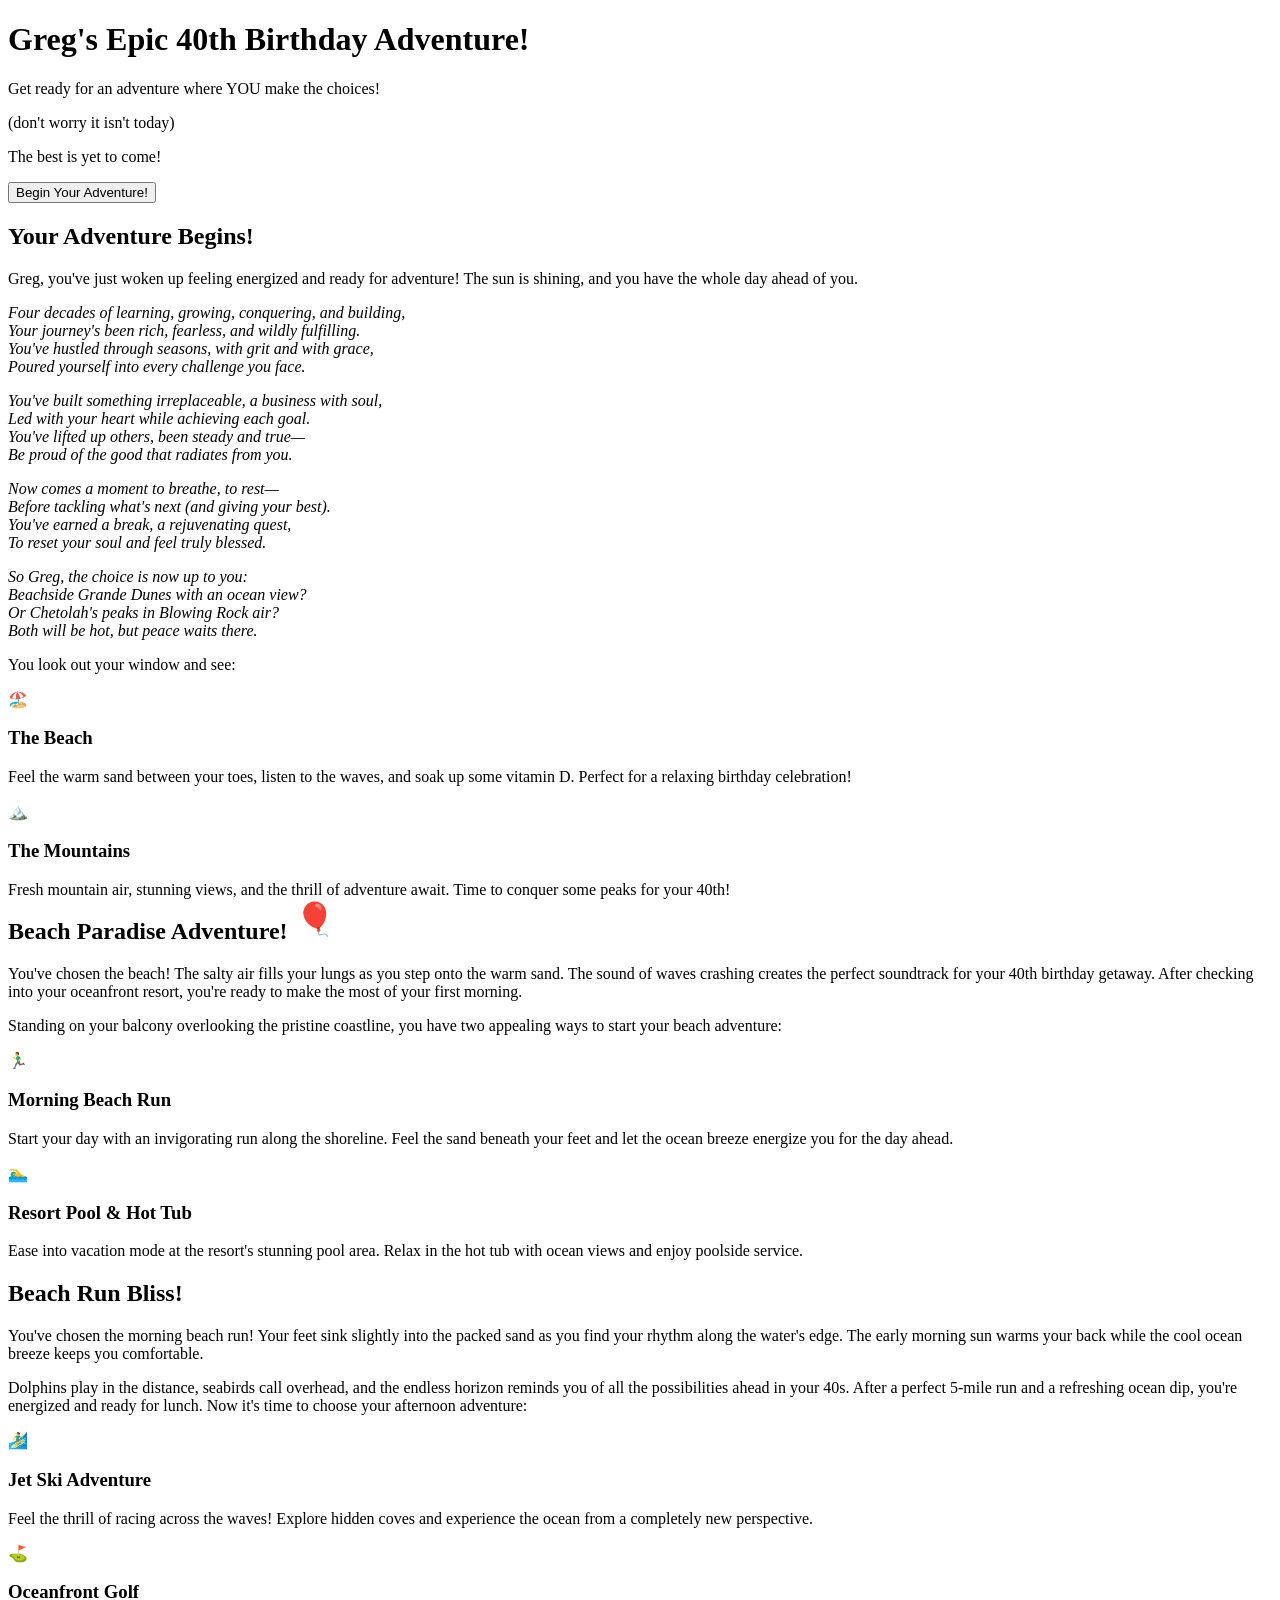
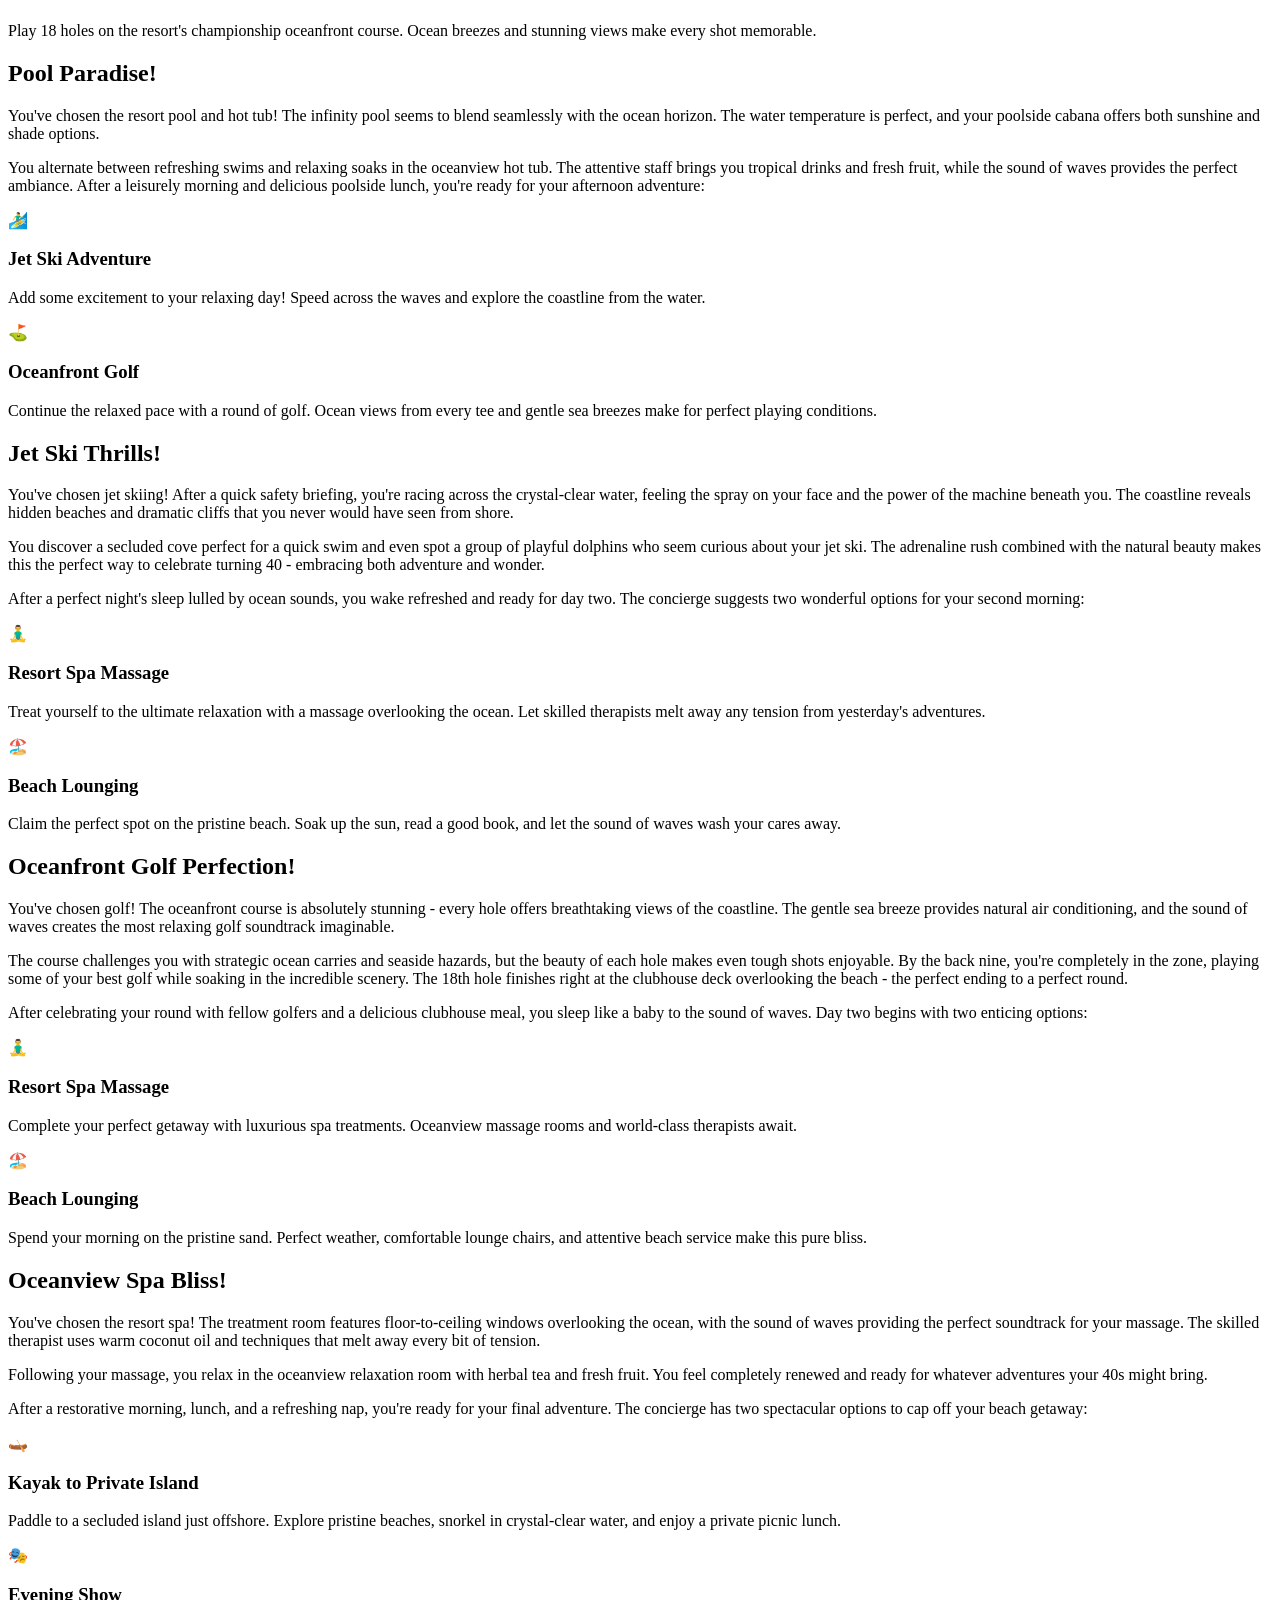
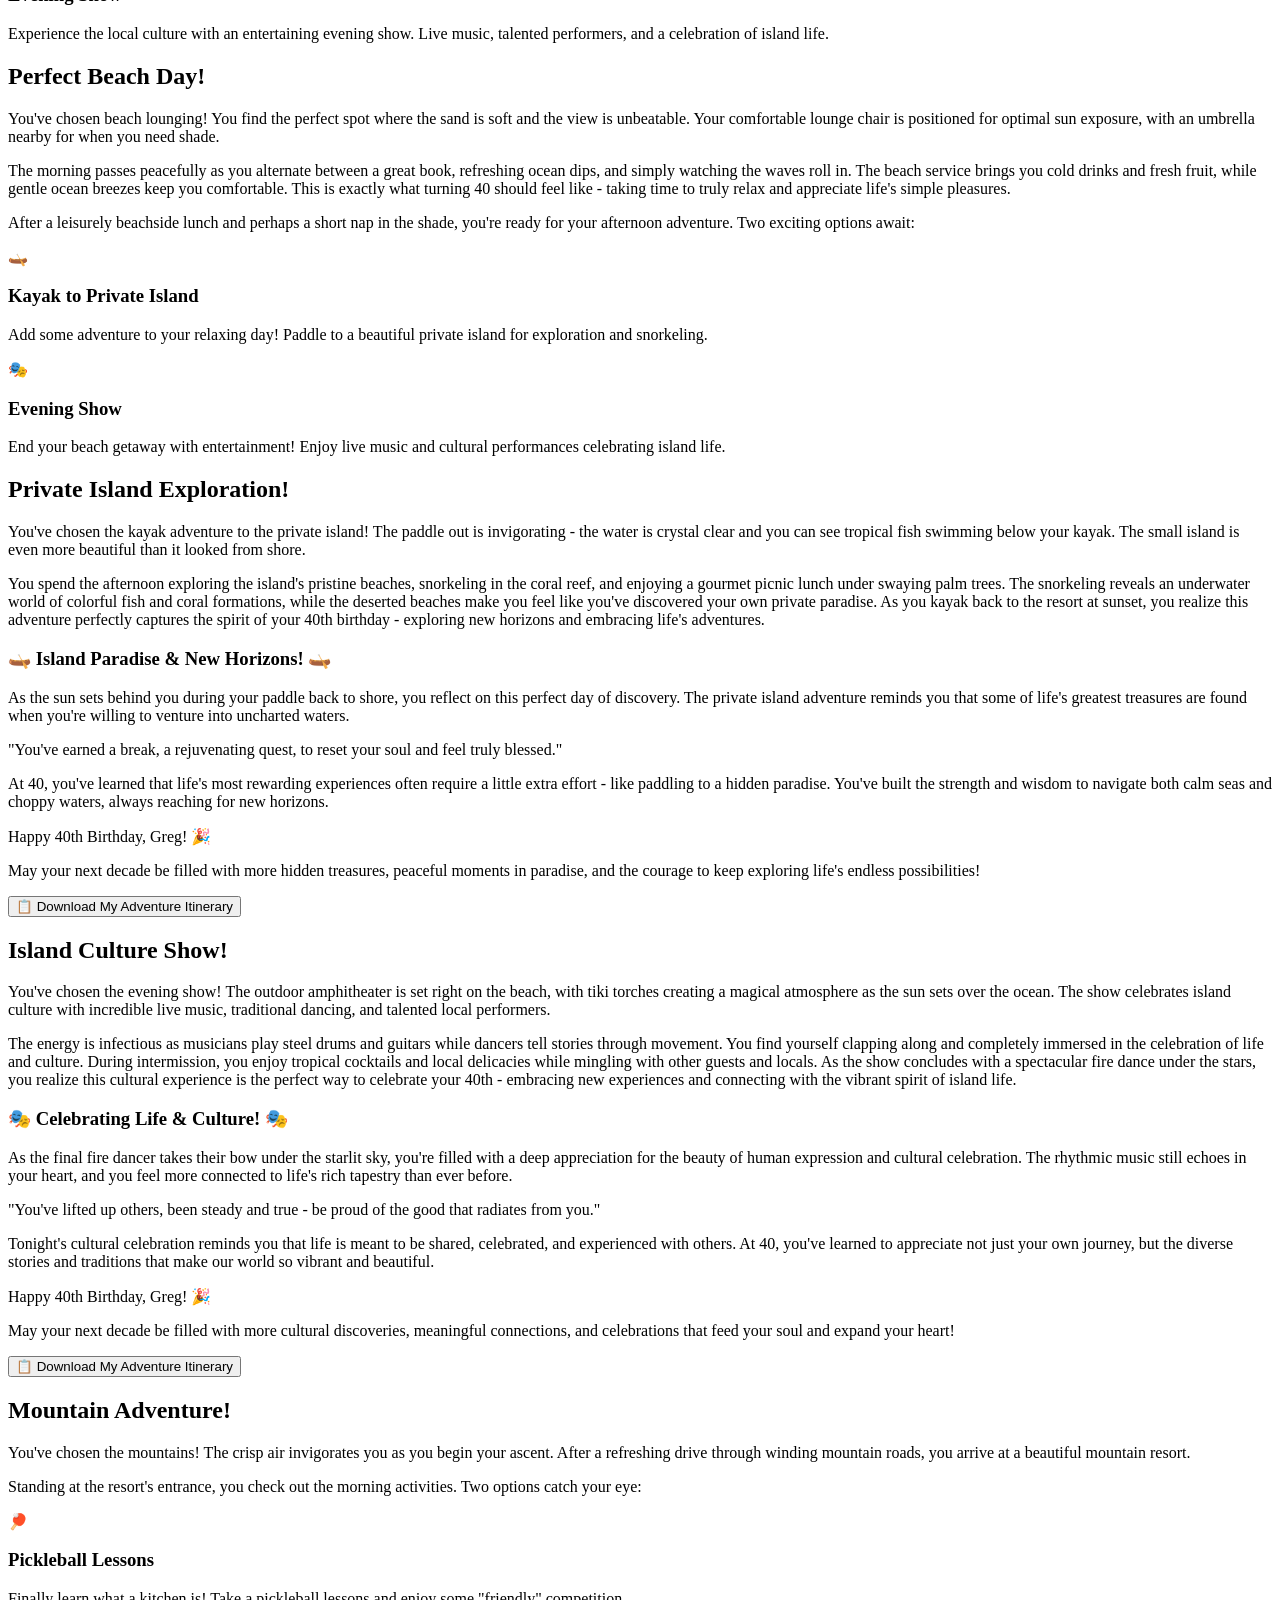
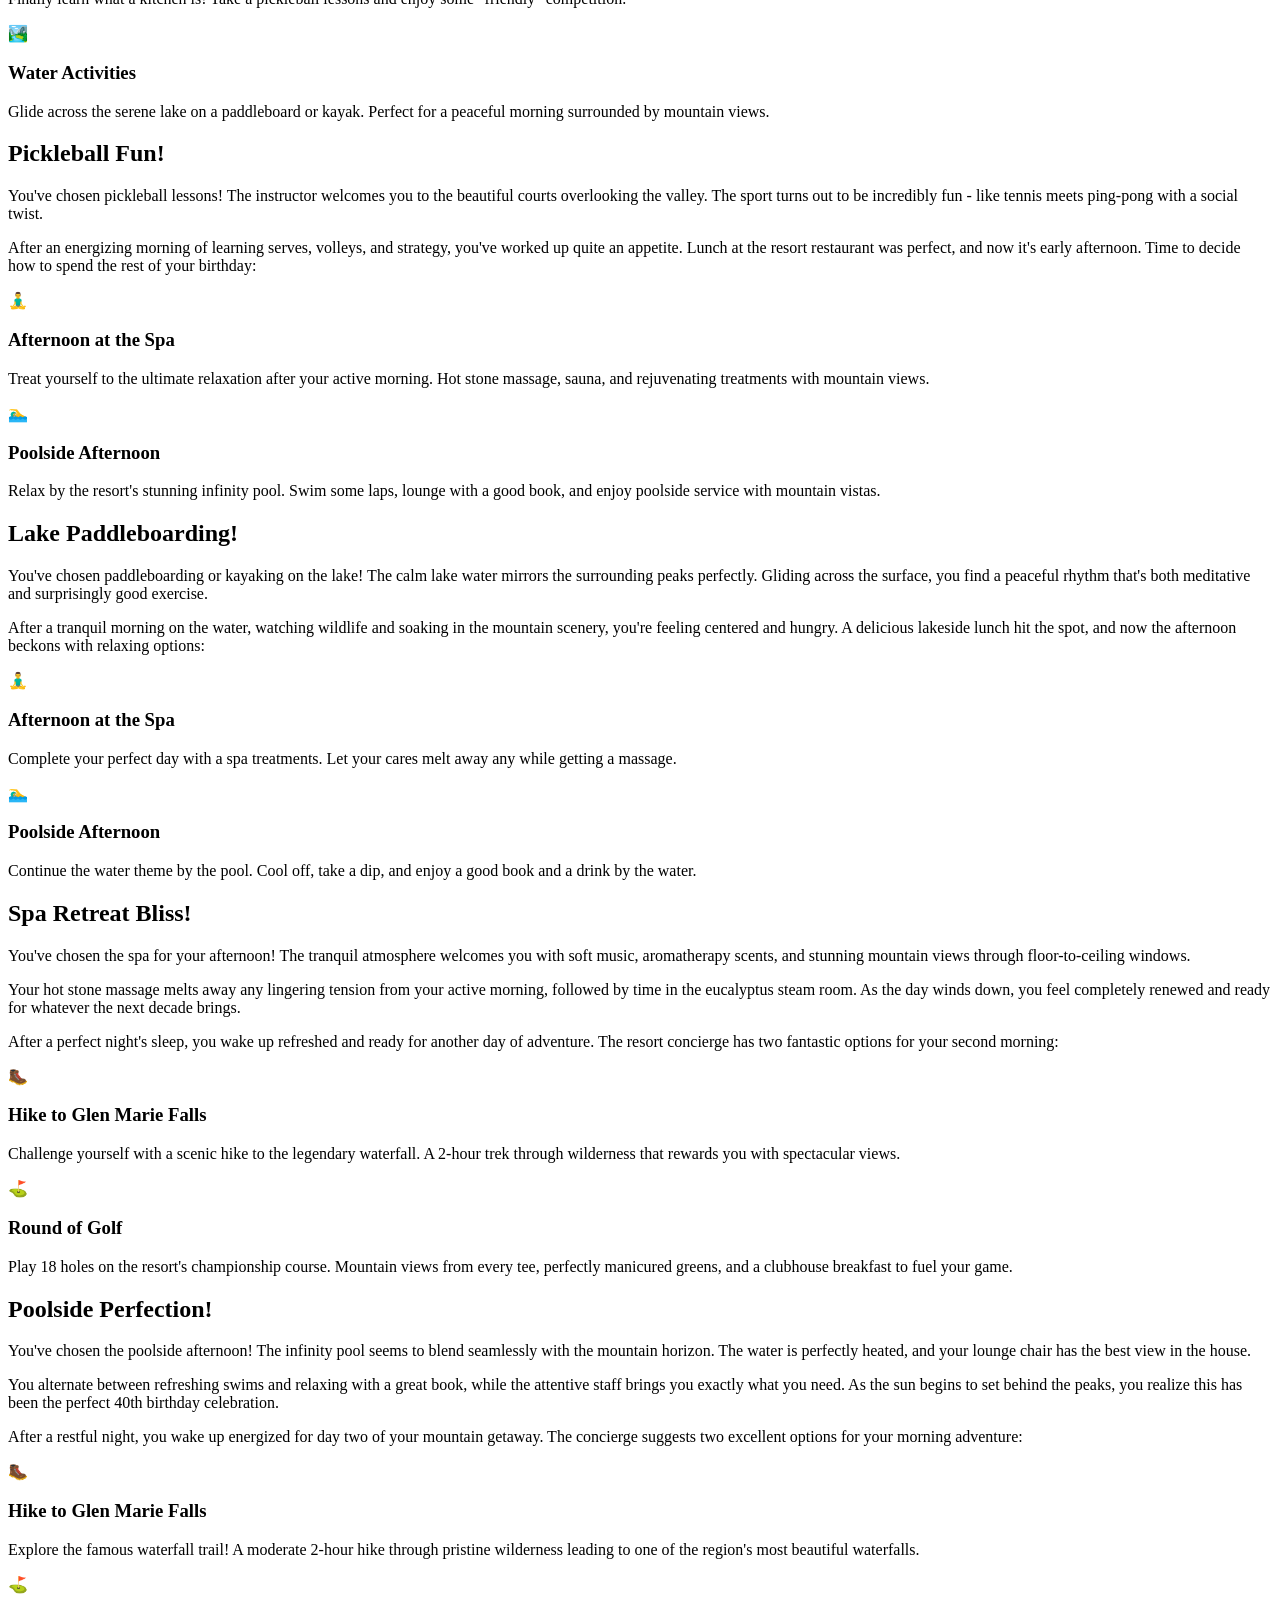
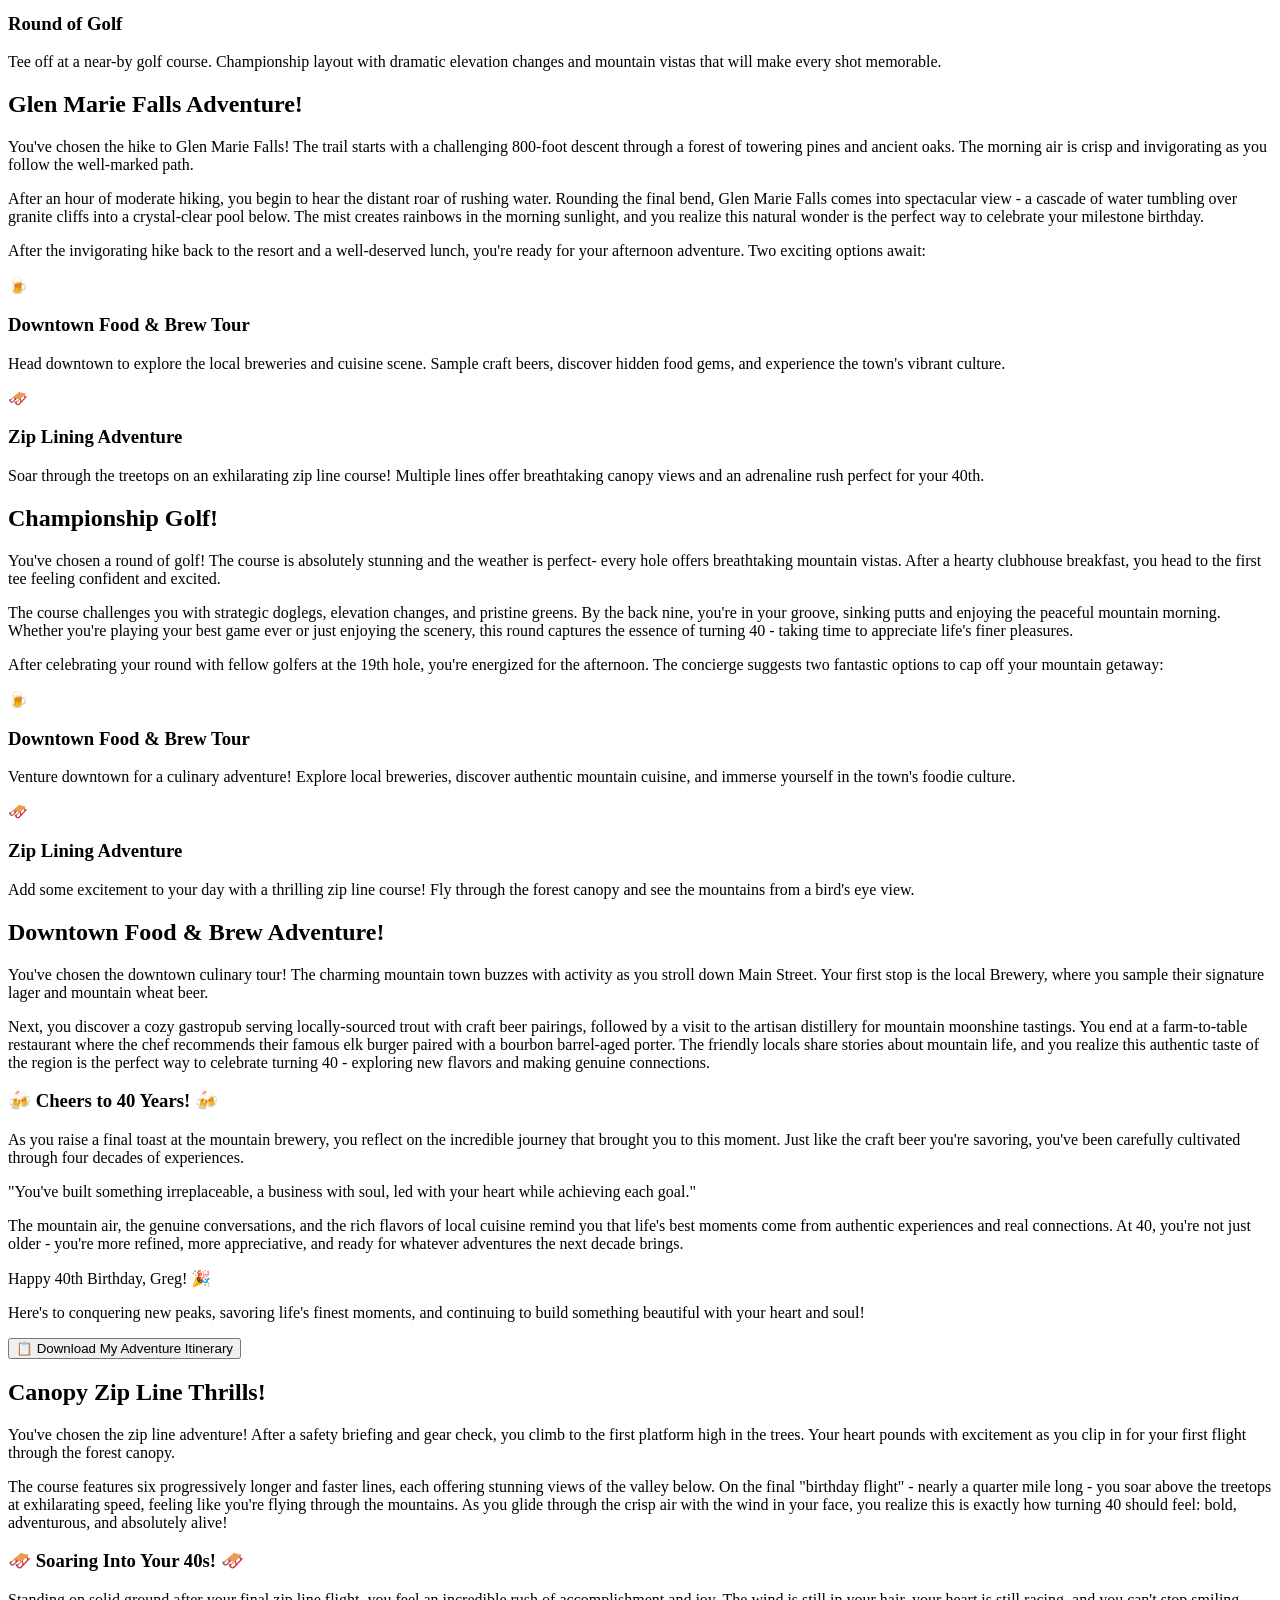
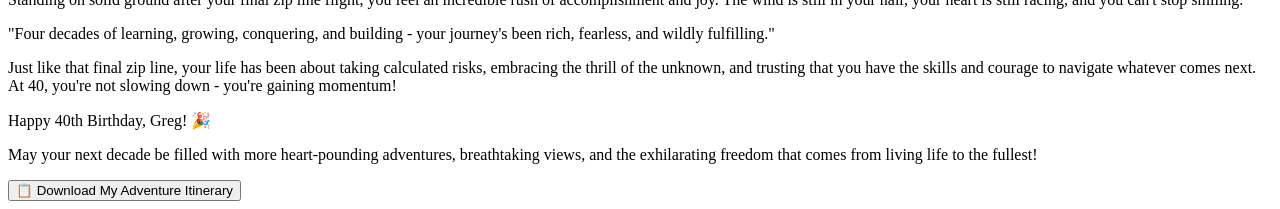
==== commit a5faa558: "Update index.html" ====
--- a/index.html
+++ b/index.html
@@ -4,7 +4,7 @@
     <meta charset="UTF-8">
     <meta name="viewport" content="width=device-width, initial-scale=1.0">
     <title>Greg's 40th Birthday Adventure</title>
-    <link rel="stylesheet" href="styles.css">
+    <link rel="stylesheet" href="./styles.css">
 </head>
 <body>
     <div class="container">
@@ -561,6 +561,6 @@
         </div>
     </div>
 
-    <script src="script.js"></script>
+    <script src="./script.js"></script>
 </body>
 </html>
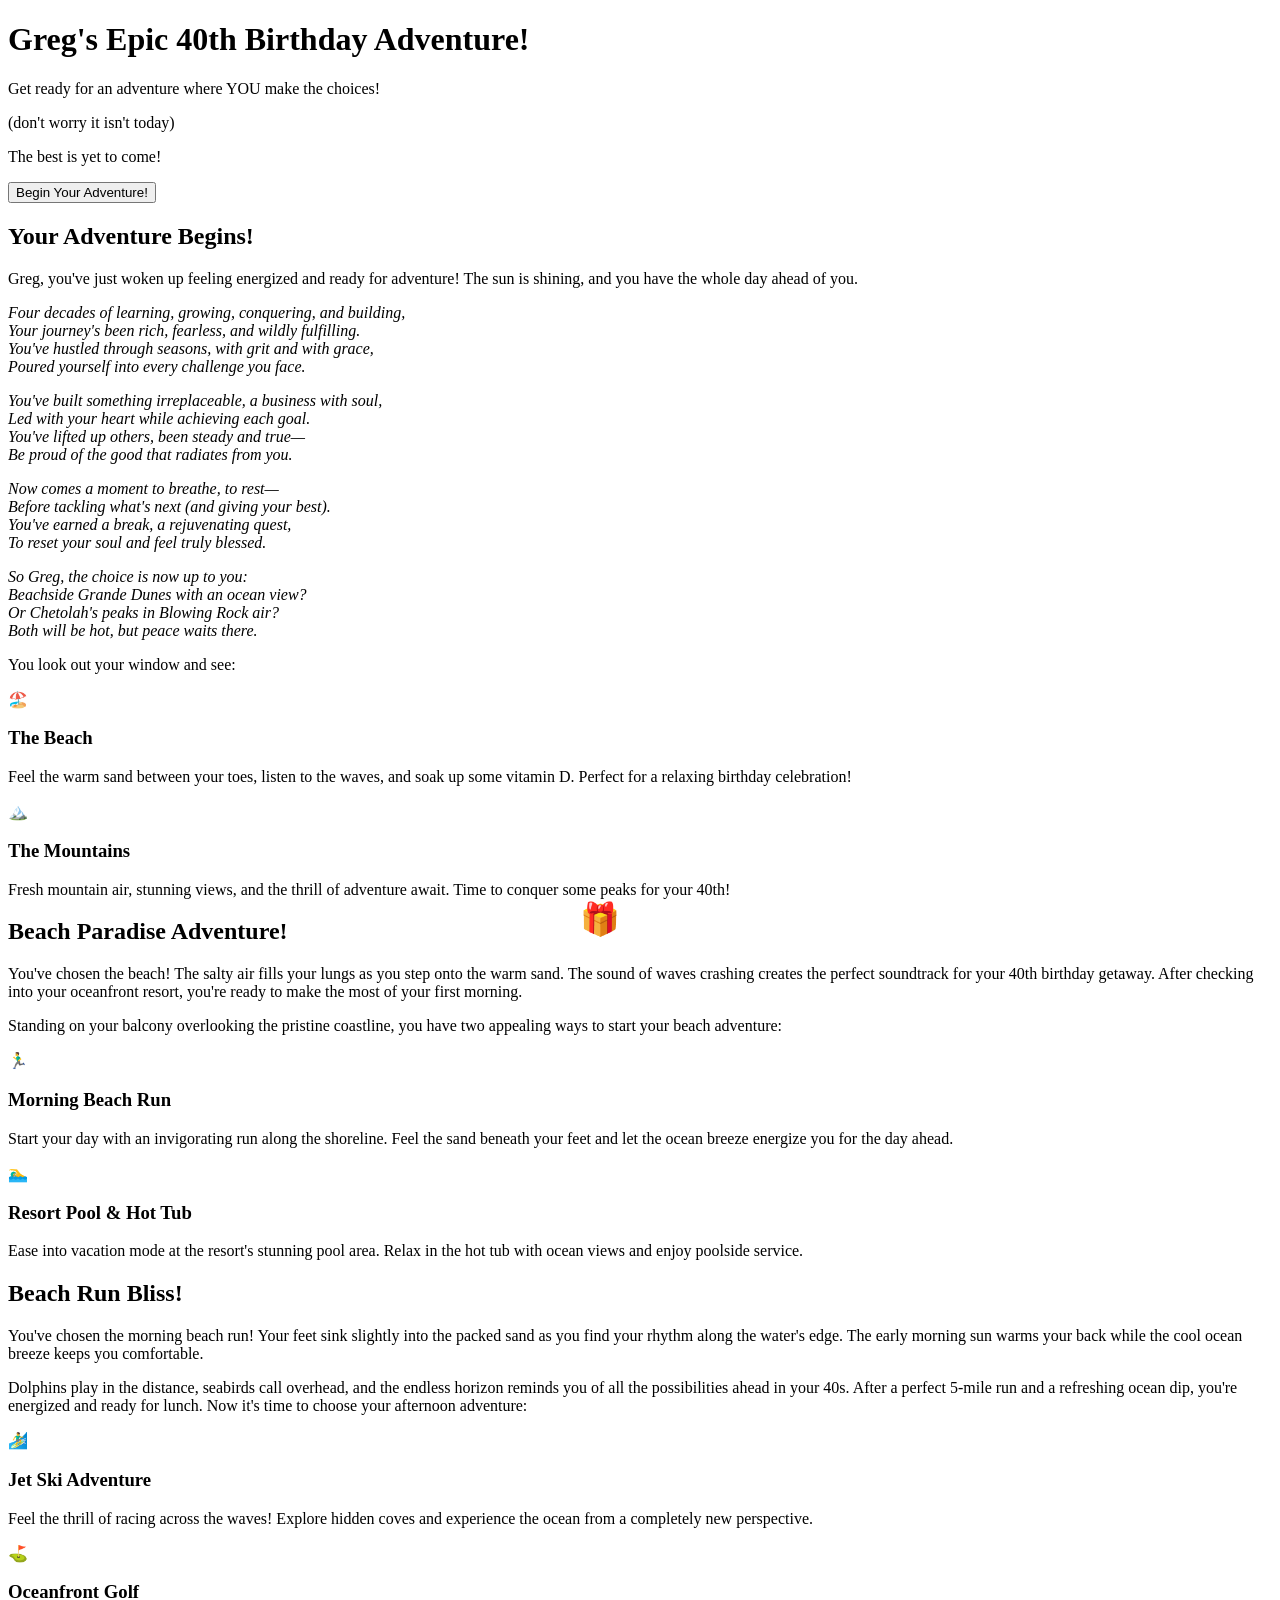
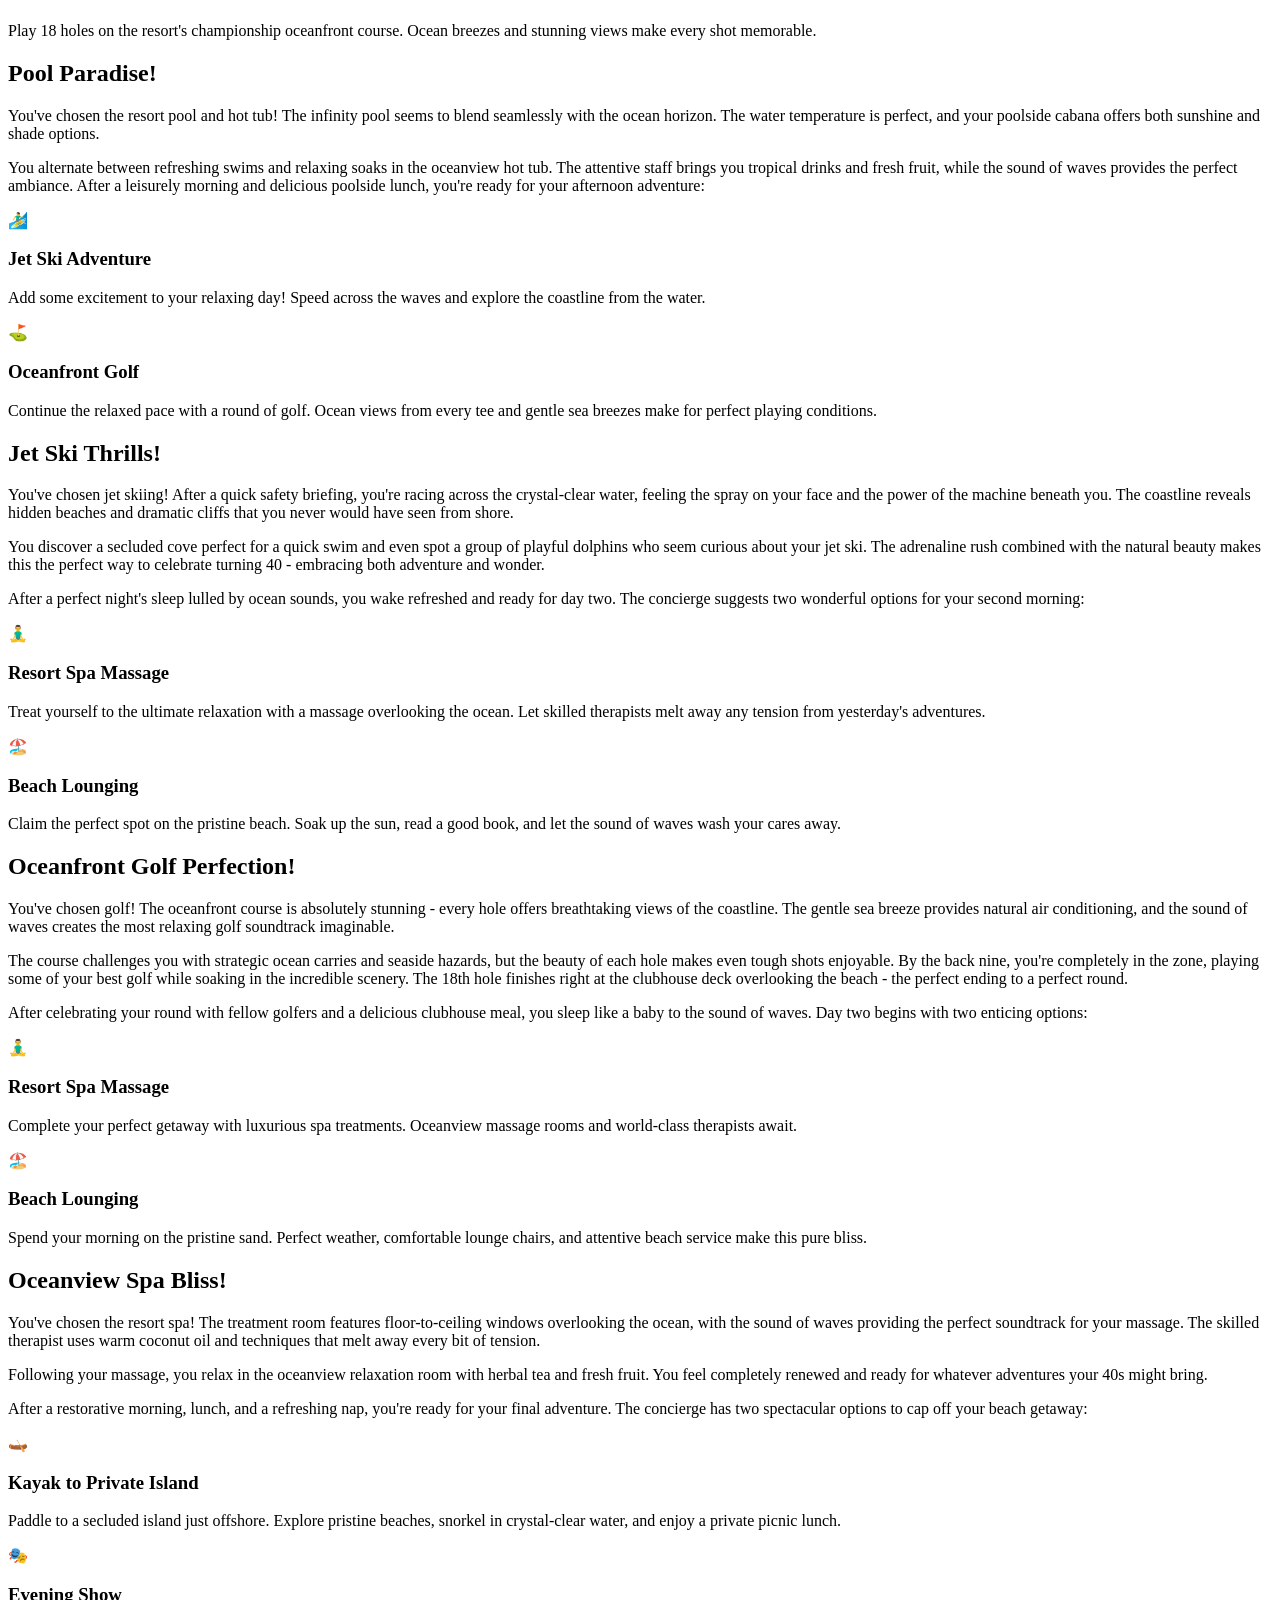
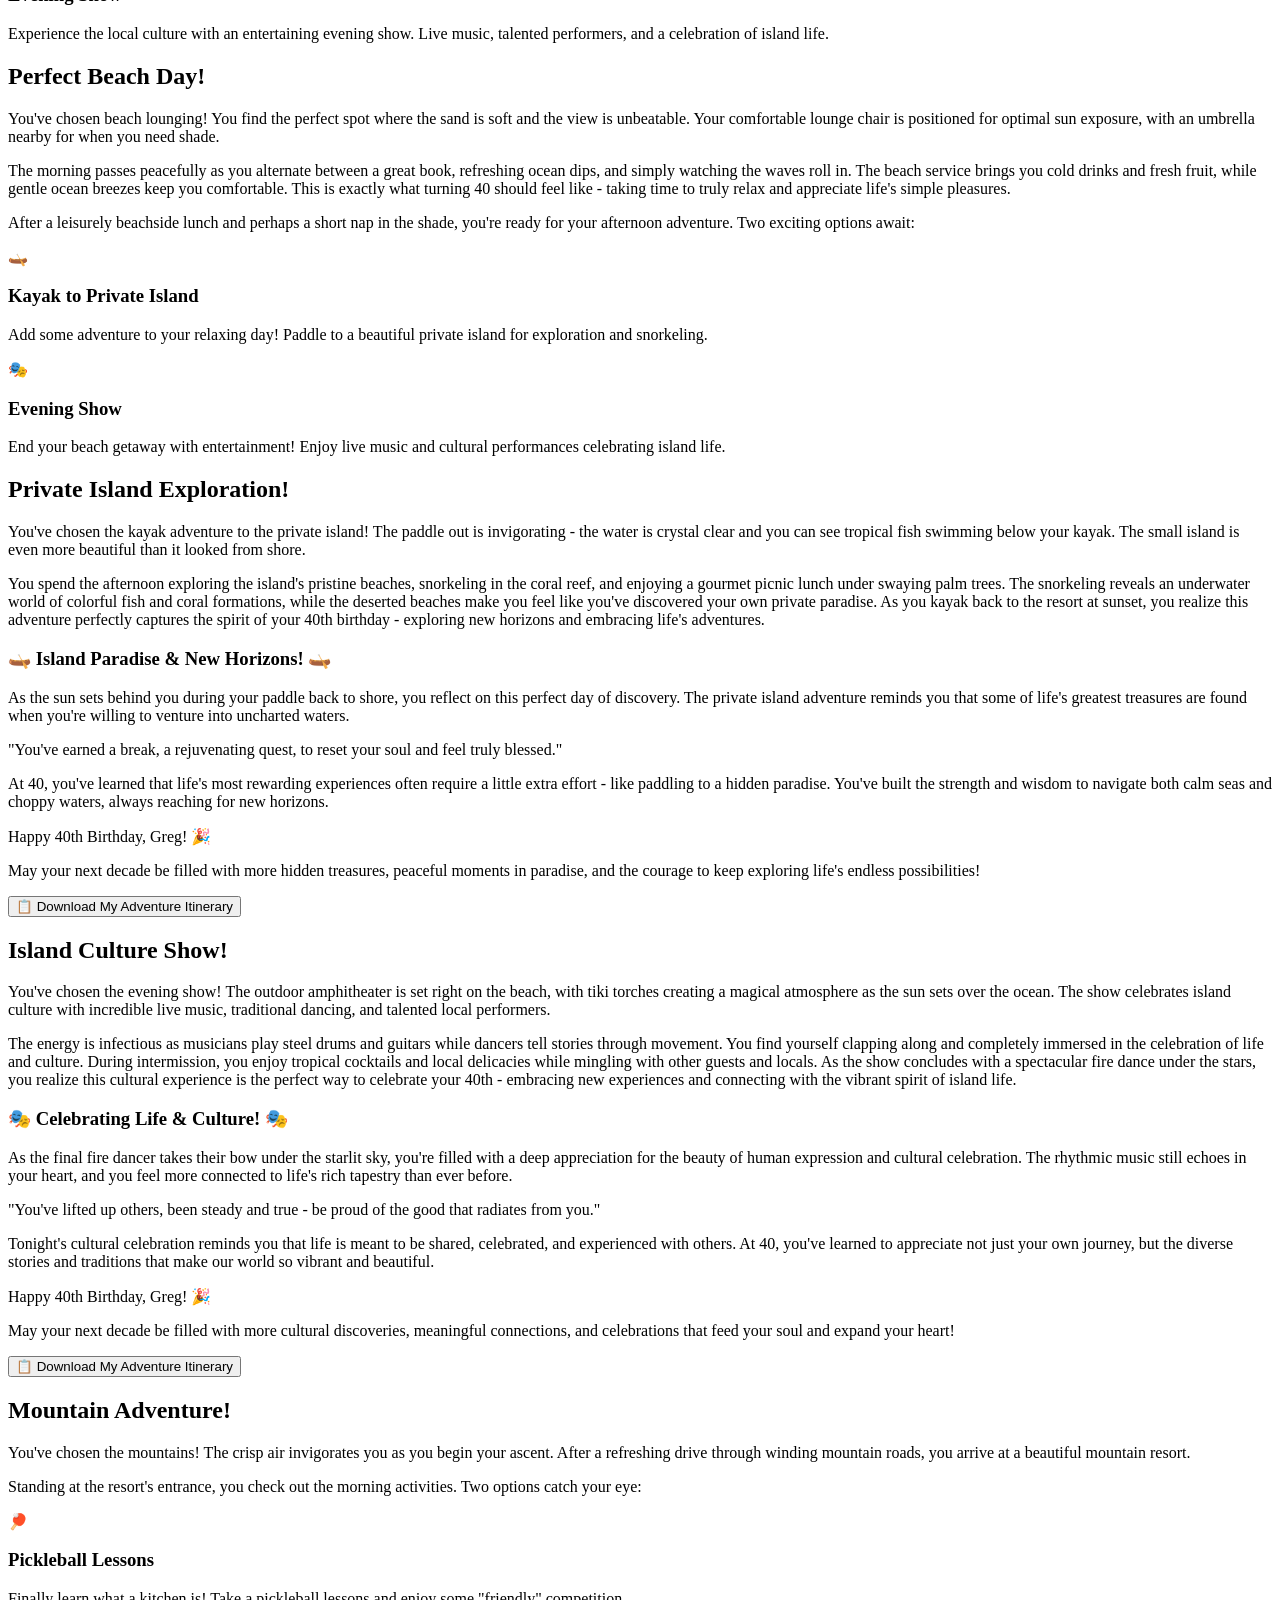
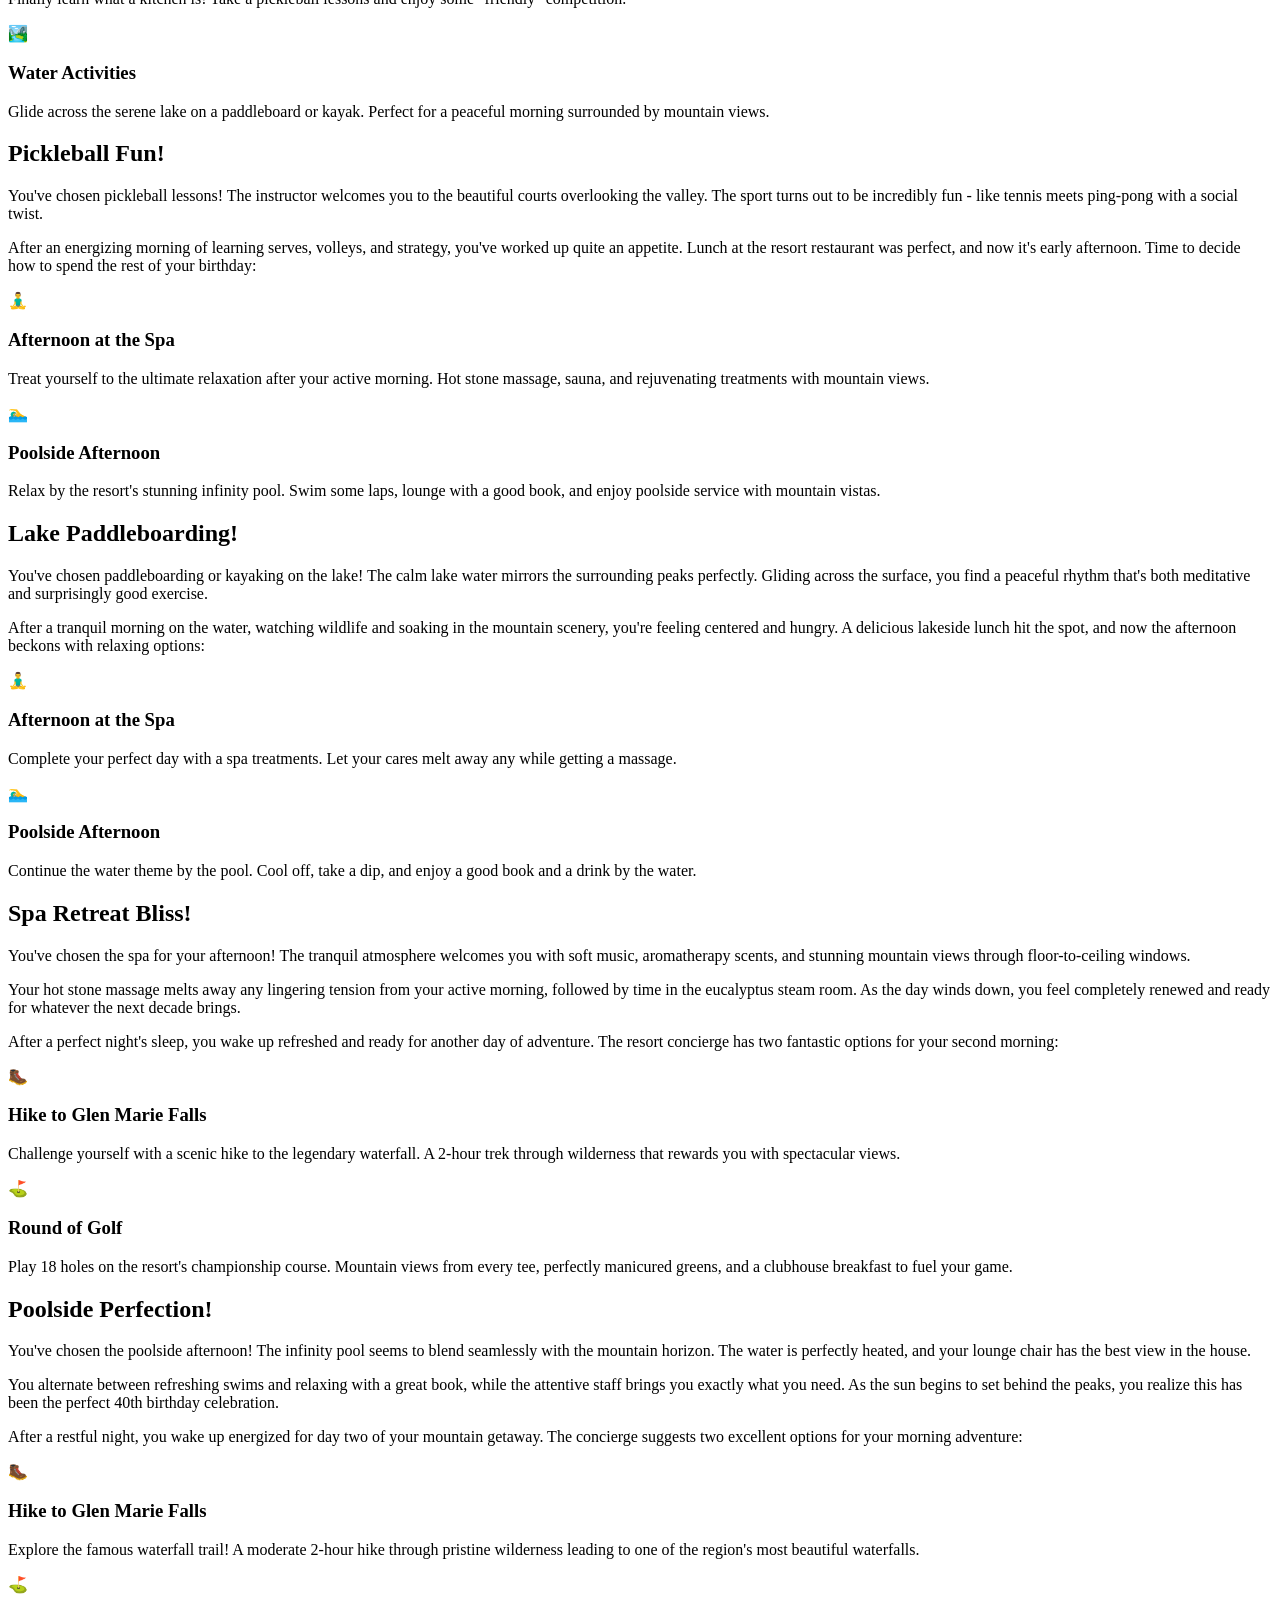
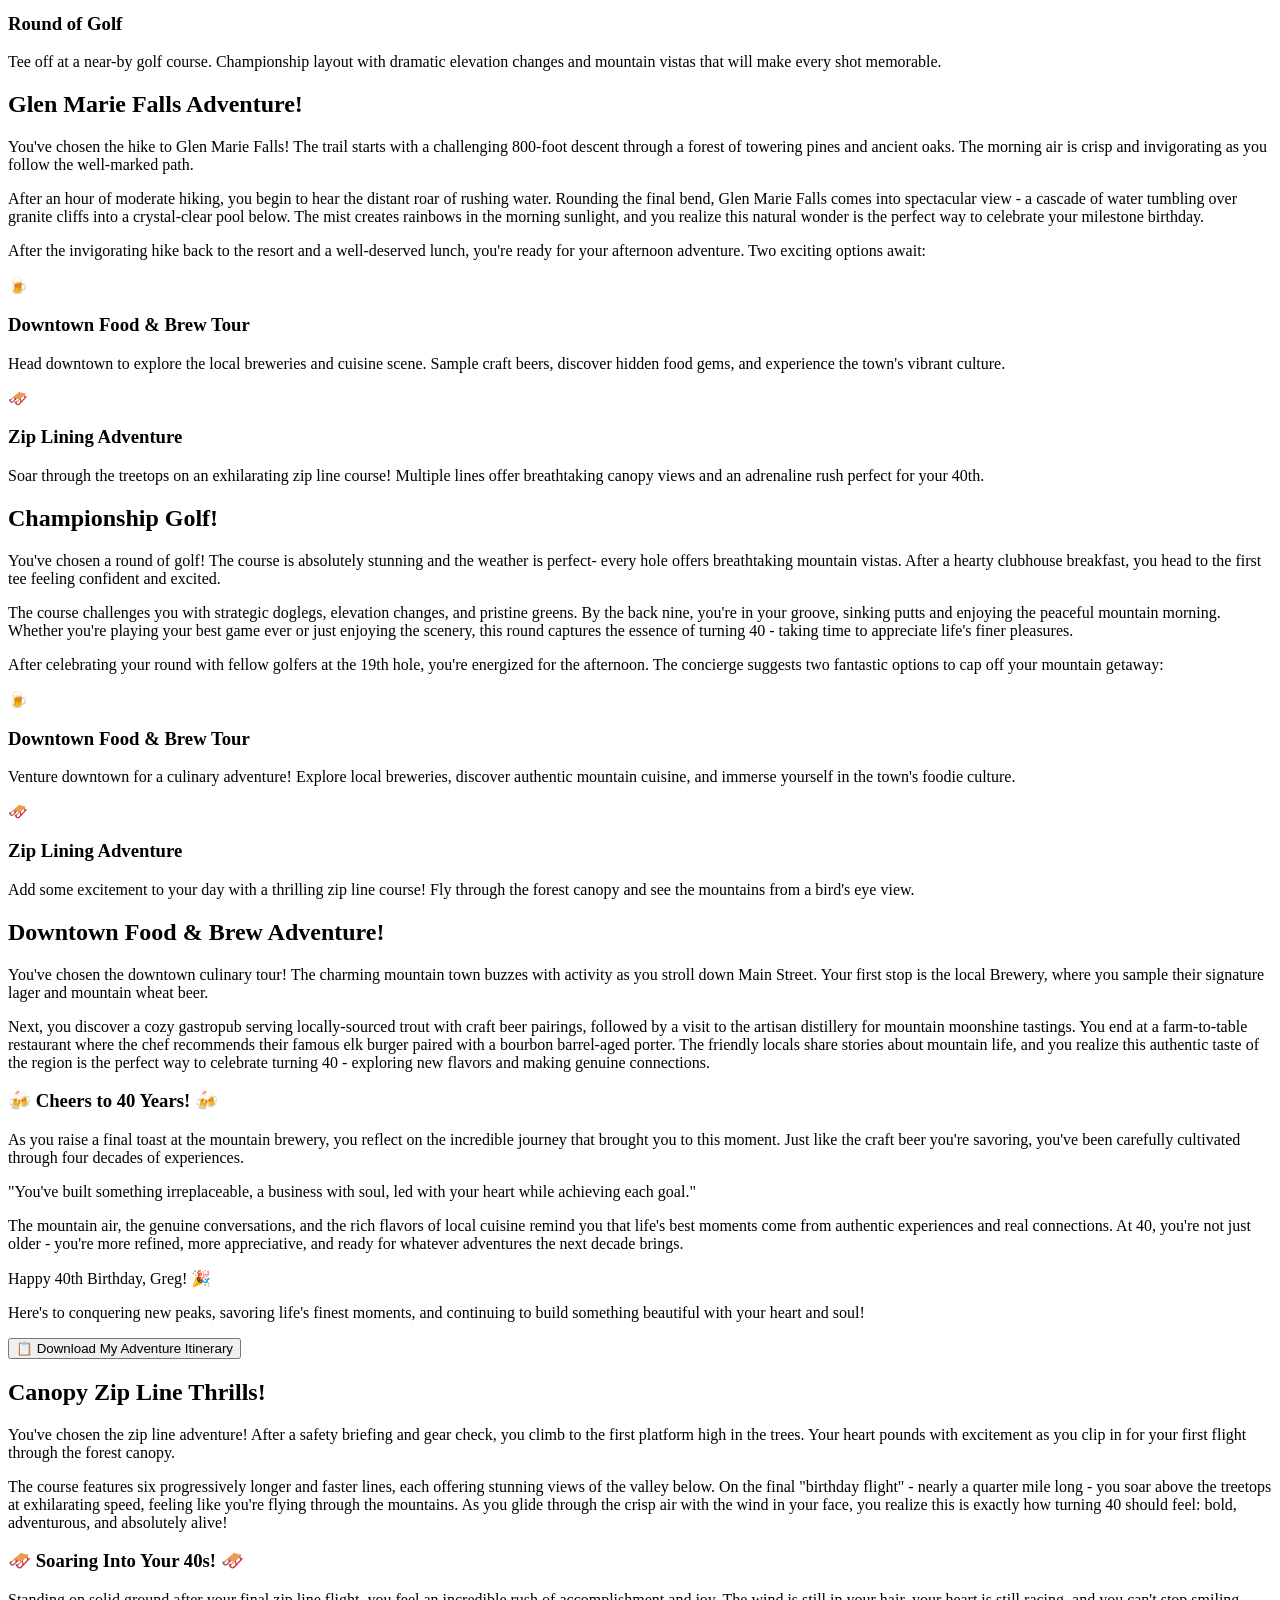
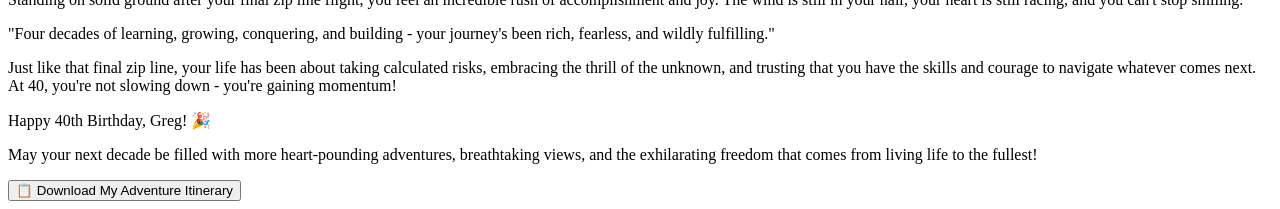
==== commit 6f07d88a: "Update index.html" ====
--- a/index.html
+++ b/index.html
@@ -4,7 +4,7 @@
     <meta charset="UTF-8">
     <meta name="viewport" content="width=device-width, initial-scale=1.0">
     <title>Greg's 40th Birthday Adventure</title>
-    <link rel="stylesheet" href="./styles.css">
+    <link rel="stylesheet" href="styles.css">
 </head>
 <body>
     <div class="container">
@@ -561,6 +561,6 @@
         </div>
     </div>
 
-    <script src="./script.js"></script>
+    <script src="script.js"></script>
 </body>
 </html>
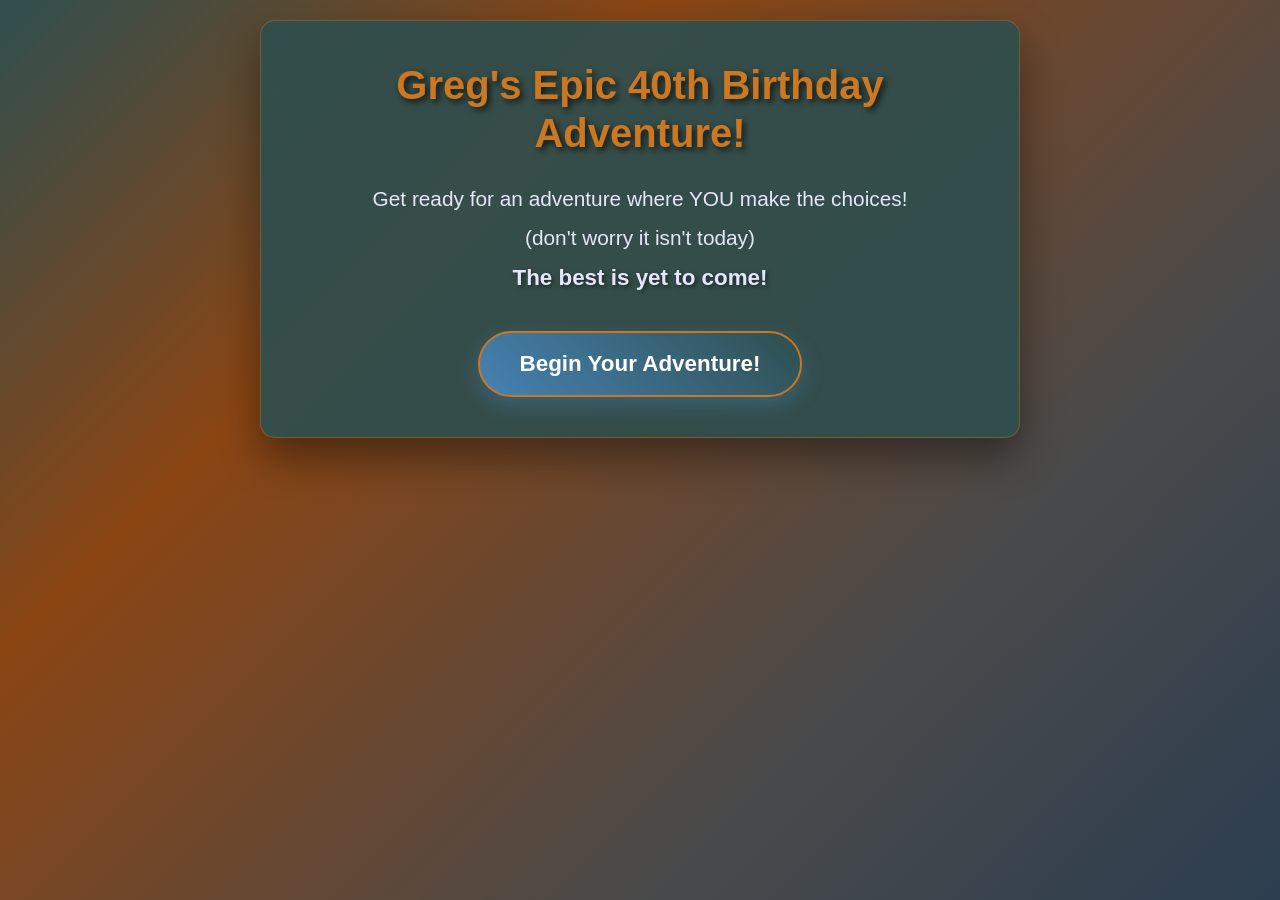
==== commit 374b2608: "Update index.html" ====
--- a/index.html
+++ b/index.html
@@ -4,7 +4,7 @@
     <meta charset="UTF-8">
     <meta name="viewport" content="width=device-width, initial-scale=1.0">
     <title>Greg's 40th Birthday Adventure</title>
-    <link rel="stylesheet" href="styles.css">
+    <link rel="stylesheet" href="style.css">
 </head>
 <body>
     <div class="container">
--- a/style.css
+++ b/style.css
@@ -0,0 +1,313 @@
+* {
+    margin: 0;
+    padding: 0;
+    box-sizing: border-box;
+}
+
+body {
+    font-family: 'Segoe UI', Tahoma, Geneva, Verdana, sans-serif;
+    background: linear-gradient(135deg, #2F4F4F 0%, #8B4513 30%, #4A4A4A 70%, #2C3E50 100%);
+    min-height: 100vh;
+    color: #333;
+}
+
+.container {
+    max-width: 800px;
+    margin: 0 auto;
+    padding: 20px;
+}
+
+.page {
+    display: none;
+    background: rgba(47, 79, 79, 0.92);
+    border-radius: 15px;
+    padding: 40px;
+    box-shadow: 0 20px 40px rgba(0, 0, 0, 0.4);
+    backdrop-filter: blur(10px);
+    border: 1px solid rgba(255, 140, 0, 0.3);
+    color: #F5F5DC;
+}
+
+.page.active {
+    display: block;
+    animation: fadeIn 0.6s ease-in-out;
+}
+
+@keyframes fadeIn {
+    from {
+        opacity: 0;
+        transform: translateY(20px);
+    }
+    to {
+        opacity: 1;
+        transform: translateY(0);
+    }
+}
+
+/* Splash Page Styles */
+.splash-content {
+    text-align: center;
+}
+
+.birthday-title {
+    font-size: 2.5em;
+    color: #CC7722;
+    margin-bottom: 30px;
+    text-shadow: 3px 3px 6px rgba(0, 0, 0, 0.7);
+    line-height: 1.2;
+}
+
+.birthday-message {
+    margin-bottom: 40px;
+}
+
+.birthday-message p {
+    font-size: 1.3em;
+    margin-bottom: 15px;
+    color: #E6E6FA;
+}
+
+.age-highlight {
+    font-weight: bold;
+    color: #FF8C00;
+    font-size: 1.4em !important;
+    text-shadow: 2px 2px 4px rgba(0, 0, 0, 0.5);
+}
+
+.start-btn {
+    background: linear-gradient(45deg, #4682B4, #2F4F4F);
+    color: white;
+    border: none;
+    padding: 18px 40px;
+    font-size: 1.4em;
+    border-radius: 50px;
+    cursor: pointer;
+    transition: all 0.3s ease;
+    box-shadow: 0 8px 20px rgba(70, 130, 180, 0.4);
+    font-weight: bold;
+    border: 2px solid #CC7722;
+}
+
+.start-btn:hover {
+    transform: translateY(-3px);
+    box-shadow: 0 12px 25px rgba(70, 130, 180, 0.6);
+    background: linear-gradient(45deg, #5F9EA0, #4682B4);
+}
+
+/* Story Content Styles */
+.story-content h2 {
+    color: #CC7722;
+    font-size: 2.2em;
+    margin-bottom: 25px;
+    text-align: center;
+    text-shadow: 2px 2px 4px rgba(0, 0, 0, 0.7);
+}
+
+.story-text {
+    font-size: 1.1em;
+    line-height: 1.6;
+    margin-bottom: 30px;
+    color: #E6E6FA;
+}
+
+.story-text p {
+    margin-bottom: 15px;
+}
+
+/* Birthday Poem Styles */
+.birthday-poem {
+    background: linear-gradient(135deg, rgba(139, 69, 19, 0.2) 0%, rgba(47, 79, 79, 0.3) 100%);
+    border-left: 4px solid #CC7722;
+    padding: 20px 25px;
+    margin: 25px 0;
+    border-radius: 8px;
+    box-shadow: 0 4px 12px rgba(0, 0, 0, 0.3);
+}
+
+.birthday-poem p {
+    margin-bottom: 12px;
+    font-style: italic;
+    color: #FFE4B5;
+    text-shadow: 1px 1px 2px rgba(0, 0, 0, 0.5);
+    line-height: 1.4;
+}
+
+.birthday-poem p:last-child {
+    margin-bottom: 0;
+    font-weight: 500;
+    color: #FFA500;
+}
+
+/* Choice Cards */
+.choices {
+    display: flex;
+    gap: 25px;
+    justify-content: space-between;
+    margin-top: 40px;
+}
+
+.choice-card {
+    flex: 1;
+    background: linear-gradient(135deg, #2F4F4F 0%, #4A4A4A 100%);
+    border-radius: 12px;
+    padding: 25px;
+    text-align: center;
+    cursor: pointer;
+    transition: all 0.3s ease;
+    border: 2px solid #FF8C00;
+    box-shadow: 0 8px 20px rgba(0, 0, 0, 0.4);
+}
+
+.choice-card:hover {
+    transform: translateY(-5px);
+    box-shadow: 0 15px 30px rgba(0, 0, 0, 0.6);
+    border-color: #CC7722;
+    background: linear-gradient(135deg, #4682B4 0%, #2F4F4F 100%);
+}
+
+.choice-icon {
+    font-size: 3em;
+    margin-bottom: 15px;
+}
+
+.choice-card h3 {
+    color: #CC7722;
+    font-size: 1.4em;
+    margin-bottom: 15px;
+    text-shadow: 1px 1px 2px rgba(0, 0, 0, 0.7);
+}
+
+.choice-card p {
+    color: #E6E6FA;
+    font-size: 1em;
+    line-height: 1.4;
+}
+
+/* Coming Soon Style */
+.coming-soon {
+    text-align: center;
+    font-size: 1.3em;
+    color: #FF8C00;
+    font-weight: bold;
+    margin-top: 30px;
+    text-shadow: 1px 1px 2px rgba(0, 0, 0, 0.5);
+}
+
+/* Birthday Celebration Ending Styles */
+.birthday-celebration {
+    background: linear-gradient(135deg, rgba(204, 119, 34, 0.2) 0%, rgba(255, 140, 0, 0.1) 100%);
+    border: 2px solid #CC7722;
+    padding: 25px;
+    margin: 25px 0;
+    border-radius: 12px;
+    box-shadow: 0 6px 15px rgba(204, 119, 34, 0.3);
+    text-align: center;
+}
+
+.birthday-celebration h3 {
+    color: #FF8C00;
+    font-size: 1.6em;
+    margin-bottom: 15px;
+    text-shadow: 2px 2px 4px rgba(0, 0, 0, 0.7);
+}
+
+.birthday-celebration p {
+    color: #FFE4B5;
+    font-size: 1.1em;
+    line-height: 1.5;
+    margin-bottom: 15px;
+    font-style: italic;
+}
+
+.birthday-wish {
+    font-size: 1.8em;
+    color: #CC7722;
+    font-weight: bold;
+    margin: 20px 0;
+    text-shadow: 2px 2px 4px rgba(0, 0, 0, 0.7);
+}
+
+.reflection-quote {
+    border-left: 4px solid #FF8C00;
+    padding-left: 20px;
+    margin: 20px 0;
+    font-style: italic;
+    color: #E6E6FA;
+    background: rgba(47, 79, 79, 0.3);
+    padding: 15px 20px;
+    border-radius: 5px;
+}
+
+/* Back Button */
+.back-btn {
+    background: linear-gradient(45deg, #2F4F4F, #4A4A4A);
+    color: white;
+    border: 2px solid #FF8C00;
+    padding: 12px 30px;
+    font-size: 1.1em;
+    border-radius: 25px;
+    cursor: pointer;
+    transition: all 0.3s ease;
+    margin-top: 30px;
+    display: block;
+    margin-left: auto;
+    margin-right: auto;
+}
+
+.back-btn:hover {
+    transform: translateY(-2px);
+    box-shadow: 0 8px 15px rgba(255, 140, 0, 0.4);
+    background: linear-gradient(45deg, #4682B4, #2F4F4F);
+    border-color: #CC7722;
+}
+
+/* Responsive Design */
+@media (max-width: 768px) {
+    .container {
+        padding: 15px;
+    }
+    
+    .page {
+        padding: 25px;
+    }
+    
+    .birthday-title {
+        font-size: 2em;
+    }
+    
+    .choices {
+        flex-direction: column;
+        gap: 20px;
+    }
+    
+    .choice-card {
+        margin-bottom: 0;
+    }
+    
+    .birthday-message p {
+        font-size: 1.1em;
+    }
+    
+    .start-btn {
+        font-size: 1.2em;
+        padding: 15px 30px;
+    }
+}
+
+@media (max-width: 480px) {
+    .birthday-title {
+        font-size: 1.7em;
+    }
+    
+    .story-content h2 {
+        font-size: 1.8em;
+    }
+    
+    .choice-icon {
+        font-size: 2.5em;
+    }
+    
+    .choice-card h3 {
+        font-size: 1.2em;
+    }
+}
